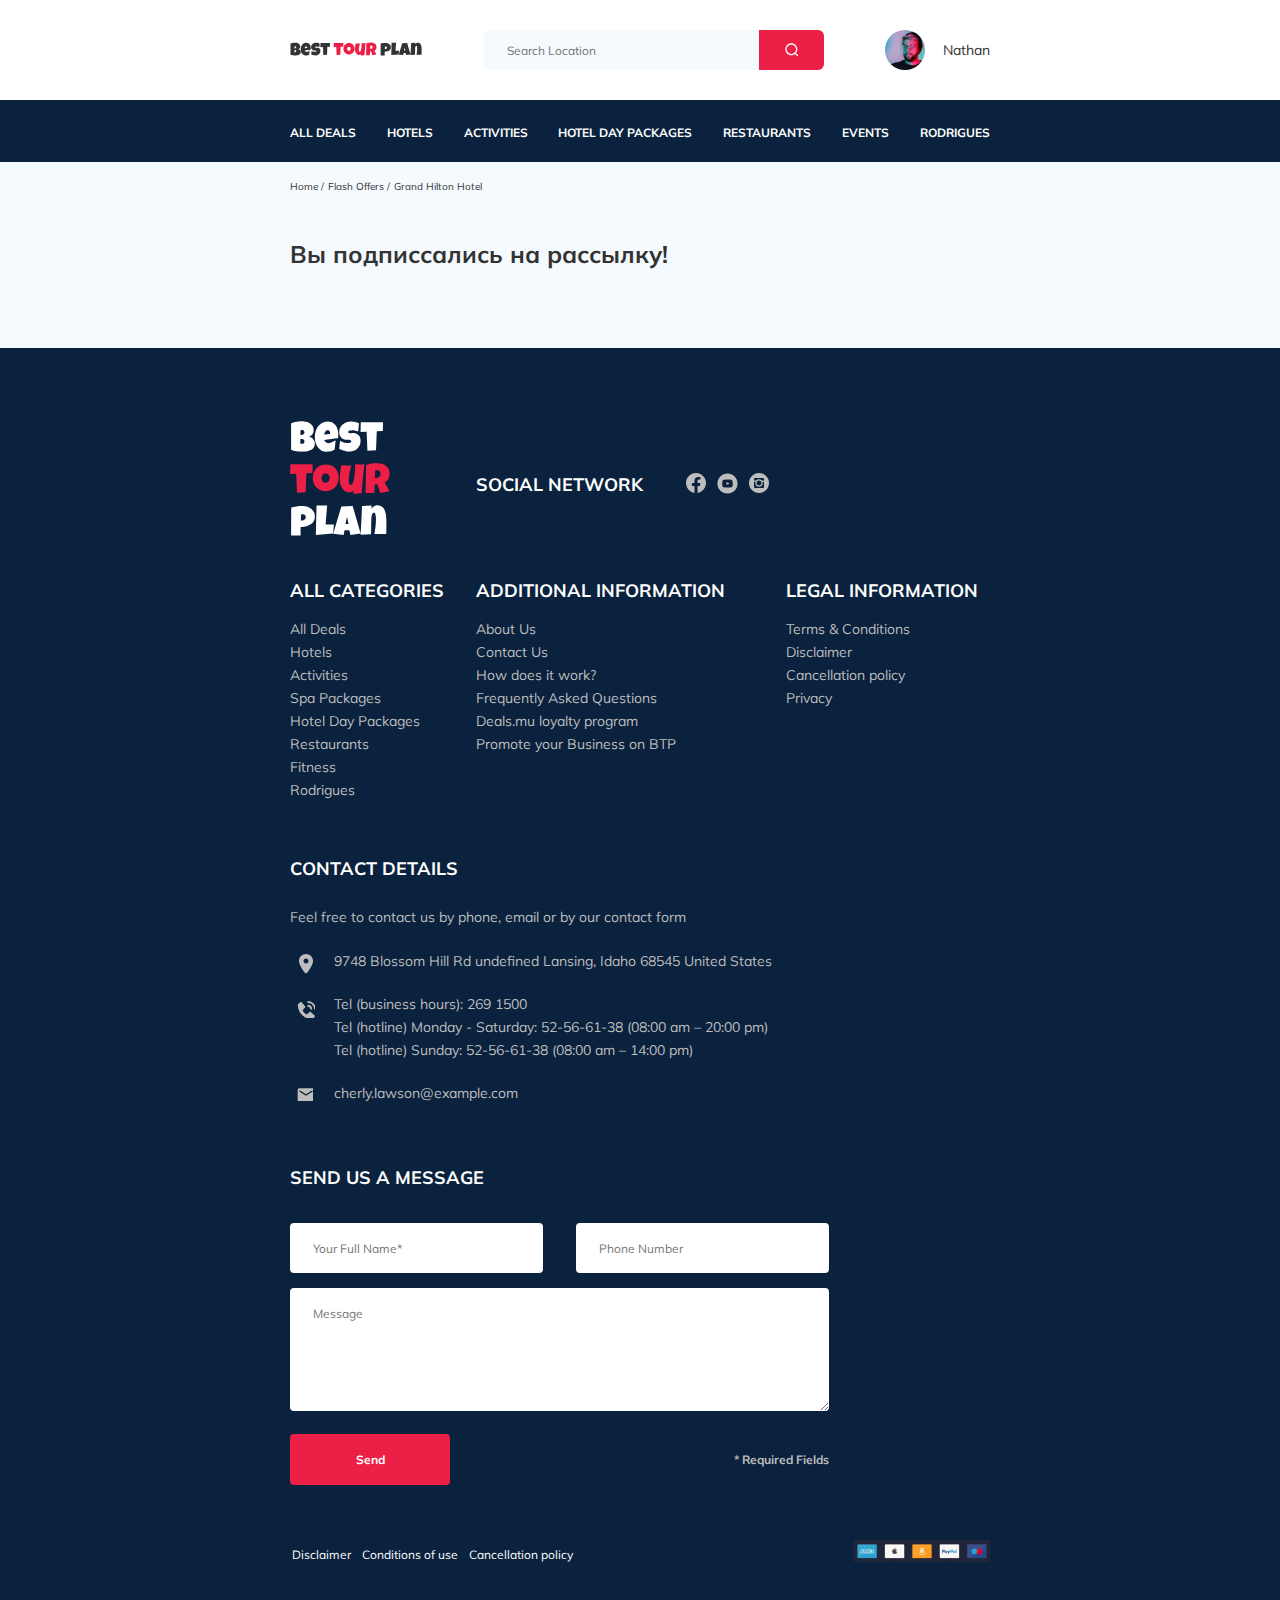
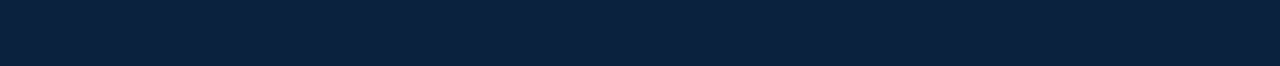
==== subscribe.html @ ae0e3a5f "create: send.php" ====
<!DOCTYPE html>
<html lang="en">
<head>
  <meta charset="UTF-8">
  <meta http-equiv="X-UA-Compatible" content="IE=edge">
  <meta name="viewport" content="width=device-width, initial-scale=1.0">
  <title>Best Tour Plan - Hotel Booking</title>
  <link rel="preconnect" href="https://fonts.googleapis.com">
  <link rel="preconnect" href="https://fonts.gstatic.com" crossorigin>
  <link href="https://fonts.googleapis.com/css2?family=Mulish:wght@300;400;600;700&family=Nunito:wght@400;600;800&display=swap" rel="stylesheet">
  <link rel="stylesheet" href="css/swiper-bundle.min.css">
  <link rel="stylesheet" href="css/style.css">
</head>
<body>
  <header class="navbar navbar--mobile_fixed">
    <div class="container">
      <div class="navbar-top">
        <a href="" class="logo">
          <img src="./img/horizontal-logo.svg" alt="logo:Best Tour Plan" class="logo__image">
        </a>
        <form action="#" class="search navbar__search navbar__search--mobile_hidden">
          <input type="text" placeholder="Search Location" class="search__input">
          <button class="search__button">
            <img src="./img/search.svg" alt="icon: search">
          </button>
        </form>
        <a class="user navbar__user navbar__user--mobile_hidden" href="#">
          <img src="./img/user-avatar.png" alt="avatar:Nathan" class="user__avatar">
          <div class="user__name">Nathan</div>
        </a>
        <!-- /.user -->
        <button class="menu-button navbar-top__menu-button">
          <span class="menu-button__line"></span>
          <span class="menu-button__line"></span>
          <span class="menu-button__line"></span>
        </button>
      </div> 
    </div>
    <nav class="navbar-bottom">
      <div class="container">
        <ul class="navbar-menu">
          <li class="navbar-menu__item navbar-menu__item--mobile_visible">
            <a class="user navbar__user navbar__user--mobile_visible" href="#">
              <img src="./img/user-avatar.png" alt="avatar:Nathan" class="user__avatar">
              <div class="user__name user__name--light">Nathan</div>
            </a>
          </li>
          <li class="navbar-menu__item navbar-menu__item--mobile_visible">
            <form action="#" class="search navbar__search navbar__search--mobile_visible">
              <input type="text" placeholder="Search Location" class="search__input">
              <button class="search__button">
                <img src="./img/search.svg" alt="icon: search">
              </button>
            </form>
          </li>
          <li class="navbar-menu__item">
            <a href="#" class="navbar-menu__link">All Deals</a>
          </li>
          <li class="navbar-menu__item">
            <a href="#" class="navbar-menu__link">Hotels</a>
          </li>
          <li class="navbar-menu__item">
            <a href="#" class="navbar-menu__link">Activities</a>
          </li>
          <li class="navbar-menu__item">
            <a href="#" class="navbar-menu__link">Hotel Day Packages</a>
          </li>
          <li class="navbar-menu__item">
            <a href="#" class="navbar-menu__link">Restaurants</a>
          </li>
          <li class="navbar-menu__item">
            <a href="#" class="navbar-menu__link">Events</a></li>
          <li class="navbar-menu__item">
            <a href="#" class="navbar-menu__link">Rodrigues</a></li>
        </ul>
      </div>
    </nav>
  </header>
  <!-- header -->
  
  
  <nav class="breadcrumb">
    <div class="container">
      <ul class="breadcrumb-list">
        <li class="breadcrumb-list__item">
          <a href="#" class="breadcrumb-list__link">Home</a>  
        </li>
        <li class="breadcrumb-list__item">
          <a href="#" class="breadcrumb-list__link">Flash Offers</a>  
        </li>
        <li class="breadcrumb-list__item">
          Grand Hilton Hotel
        </li>
      </ul>
    </div>
  </nav>
  <!-- /.breadcrumd -->
  <section class="hotel">
    <div class="container">
      <div class="hotel-info">
        <div class="hotel-info__text">
          <div class="hotel-wrapper">
            <h1 class="hotel-name hotel-info__name">Вы подписсались на рассылку!</h1>
          </div>
        </div>
        <!-- /.hotel-info__text -->
      </div>
      <!-- /.hotel-info -->
    </div>
    <!-- /.container -->
  </section>
  <!-- /.hotel -->

  <footer class="footer">
    <div class="container">
      <div class="footer-wrapper">
        <img src="img/vartical-logo.svg" alt="logo:vartical-logo" class="logo footer__logo">
        <div class="footer__list footer__categories">
          <h3 class="footer__title footer__title--mt-17">ALL CATEGORIES</h3>
          <ul class="footer__ul">
            <li class="footer__item"><a href="#" class="footer__link">All Deals</a></li>
            <li class="footer__item"><a href="#" class="footer__link">Hotels</a></li>
            <li class="footer__item"><a href="#" class="footer__link">Activities</a></li>
            <li class="footer__item"><a href="#" class="footer__link">Spa Packages</a></li>
            <li class="footer__item"><a href="#" class="footer__link">Hotel Day Packages</a></li>
            <li class="footer__item"><a href="#" class="footer__link">Restaurants</a></li>
            <li class="footer__item"><a href="#" class="footer__link">Fitness</a></li>
            <li class="footer__item"><a href="#" class="footer__link">Rodrigues</a></li>
          </ul>
        </div>
        <!-- footer__list" footer__categiries -->
        <div class="footer__list footer__additional" >
          <h3 class="footer__title footer__title--mt-17">ADDITIONAL INFORMATION</h3>
          <ul class="footer__ul">
            <li class="footer__item"><a href="#" class="footer__link">About Us</a></li>
            <li class="footer__item"><a href="#" class="footer__link">Contact Us</a></li>
            <li class="footer__item"><a href="#" class="footer__link">How does it work?
            </a></li>
            <li class="footer__item"><a href="#" class="footer__link">Frequently Asked Questions</a></li>
            <li class="footer__item"><a href="#" class="footer__link">Deals.mu loyalty program</a></li>
            <li class="footer__item"><a href="#" class="footer__link">Promote your Business on BTP</a></li>
          </ul>
        </div>
        <!-- footer__list footer__additional -->
        <div class="footer__social-network">
          <h3 class="footer__title">Social Network</h3>
          <div class="footer__social-links">
            <a href="https://www.facebook.com" target="_blank"   class="footer__link"><img src="img/fb.svg" alt="icon: fb" ></a>
            <a href="https://www.youtube.com"  target="_blank"  class="footer__link"><img src="img/yt.svg" alt="icon: yt" ></a>
            <a href="https://www.instagram.com" target="_blank"   class="footer__link"><img src="img/inst.svg" alt="icon: ins"></a>
          </div>
        </div>
        <!-- /.footer__social-network -->
        <div class="footer__list footer__legal">
          <h3 class="footer__title footer__title--mt-17">LEGAL INFORMATION</h3>
          <ul class="footer__ul">
            <li class="footer__item"><a href="#" class="footer__link">Terms & Conditions</a></li>
            <li class="footer__item"><a href="#" class="footer__link">Disclaimer</a></li>
            <li class="footer__item"><a href="#" class="footer__link">Cancellation policy</a></li>
            <li class="footer__item"><a href="#" class="footer__link">Privacy</a></li>

          </ul>
        </div>
        <!-- footer__list footer__legal -->
        <div class="footer__contact-details">
          <h3 class="footer__title footer__title--mt-10">Contact Details</h3>
          <p class="footer__text">Feel free to contact us by phone,<wbr> email or by our contact form</p>
          <ul class="footer__ul">
            <li class="footer__item footer__item--mb-2">
              <span class="footer__adress">9748 Blossom Hill Rd undefined Lansing,<wbr> Idaho 68545 United States</span>
            </li>
            <li class="footer__item footer__item--mb-2">
              <div class="footer__tel">
                <a class="footer__link" href="tel:+2691500">Tel (business hours): 269&nbsp;1500</a> 
                <a class="footer__link" href="tel:+52566138">Tel (hotline) Monday - Saturday: 52&#8209;56&#8209;61&#8209;38 (08:00 am – 20:00 pm)</a> 
                <a class="footer__link" href="tel:+52566138">Tel (hotline) Sunday: 52&#8209;56&#8209;61&#8209;38 (08:00 am – 14:00 pm)</a>
              </div>
            </li>
            <li class="footer__item  footer__item--mb-2">
              <a class="footer__email footer__link" target="_blank"  href="email:cherly.lawson@example.com">cherly.lawson@example.com</a>
            </li>
          </ul>
        </div>
        <!-- /.footer__contact-details -->
        <div class="footer__contacts-form">
          <h3 class="footer__title footer__title--mt-5 footer__title--mb-34">Send us a message
          </h3>
          <form action="send.php" method="POST" class="footer__form">
            <input name="name" type="text" class="input footer__input" placeholder="Your Full Name*">
            <input name="phone" type="text" class="input footer__input" placeholder="Phone Number">
            <textarea  name="message" class="footer__message" cols="30" rows="3" placeholder="Message"></textarea>
            <button class="button footer__button" type="submit">Send</button>
            <span class="footer__info">* Required Fields</span>
          </form>
        </div>
        <!-- footer__contacts-form -->
        <div class="bottom footer__bottom">
            <div class="bottom__text">
              <a href="#" class="bottom__link">Disclaimer</a>
              <a href="#" class="bottom__link">Conditions of use</a>
              <a href="#" class="bottom__link">Cancellation policy</a>
            </div>
            <div class="image bottom__image">
              <a href="#" class="image__link">
                <img src="img/pay.png" alt="image: pay">
              </a>
            </div>
        </div>
      </div>
    </div>
  </footer>
  <script src="https://api-maps.yandex.ru/2.1/?apikey=0d5ad99c-bf51-4c45-8792-02134e490382&lang=ru_RU">
  </script>
  <script src="https://ajax.googleapis.com/ajax/libs/jquery/1.11.0/jquery.min.js"></script>
  <script src="js/parallax.js"></script>
  <script src="js/swiper-bundle.js"></script>
  <script src="js/main.js"></script>
</body>
</html>
---- css/style.css ----
/*! normalize.css v8.0.1 | MIT License | github.com/necolas/normalize.css */
/* Document
   ========================================================================== */
/**
 * 1. Correct the line height in all browsers.
 * 2. Prevent adjustments of font size after orientation changes in iOS.
 */
html {
  line-height: 1.15;
  /* 1 */
  -webkit-text-size-adjust: 100%;
  /* 2 */
}

/* Sections
   ========================================================================== */
/**
 * Remove the margin in all browsers.
 */
body {
  margin: 0;
}

/**
 * Render the `main` element consistently in IE.
 */
main {
  display: block;
}

/**
 * Correct the font size and margin on `h1` elements within `section` and
 * `article` contexts in Chrome, Firefox, and Safari.
 */
h1 {
  font-size: 2em;
  margin: 0.67em 0;
}

/* Grouping content
   ========================================================================== */
/**
 * 1. Add the correct box sizing in Firefox.
 * 2. Show the overflow in Edge and IE.
 */
hr {
  box-sizing: content-box;
  /* 1 */
  height: 0;
  /* 1 */
  overflow: visible;
  /* 2 */
}

/**
 * 1. Correct the inheritance and scaling of font size in all browsers.
 * 2. Correct the odd `em` font sizing in all browsers.
 */
pre {
  font-family: monospace, monospace;
  /* 1 */
  font-size: 1em;
  /* 2 */
}

/* Text-level semantics
   ========================================================================== */
/**
 * Remove the gray background on active links in IE 10.
 */
a {
  background-color: transparent;
}

/**
 * 1. Remove the bottom border in Chrome 57-
 * 2. Add the correct text decoration in Chrome, Edge, IE, Opera, and Safari.
 */
abbr[title] {
  border-bottom: none;
  /* 1 */
  text-decoration: underline;
  /* 2 */
  text-decoration: underline dotted;
  /* 2 */
}

/**
 * Add the correct font weight in Chrome, Edge, and Safari.
 */
b,
strong {
  font-weight: bolder;
}

/**
 * 1. Correct the inheritance and scaling of font size in all browsers.
 * 2. Correct the odd `em` font sizing in all browsers.
 */
code,
kbd,
samp {
  font-family: monospace, monospace;
  /* 1 */
  font-size: 1em;
  /* 2 */
}

/**
 * Add the correct font size in all browsers.
 */
small {
  font-size: 80%;
}

/**
 * Prevent `sub` and `sup` elements from affecting the line height in
 * all browsers.
 */
sub,
sup {
  font-size: 75%;
  line-height: 0;
  position: relative;
  vertical-align: baseline;
}

sub {
  bottom: -0.25em;
}

sup {
  top: -0.5em;
}

/* Embedded content
   ========================================================================== */
/**
 * Remove the border on images inside links in IE 10.
 */
img {
  border-style: none;
}

/* Forms
   ========================================================================== */
/**
 * 1. Change the font styles in all browsers.
 * 2. Remove the margin in Firefox and Safari.
 */
button,
input,
optgroup,
select,
textarea {
  font-family: inherit;
  /* 1 */
  font-size: 100%;
  /* 1 */
  line-height: 1.15;
  /* 1 */
  margin: 0;
  /* 2 */
}

/**
 * Show the overflow in IE.
 * 1. Show the overflow in Edge.
 */
button,
input {
  /* 1 */
  overflow: visible;
}

/**
 * Remove the inheritance of text transform in Edge, Firefox, and IE.
 * 1. Remove the inheritance of text transform in Firefox.
 */
button,
select {
  /* 1 */
  text-transform: none;
}

/**
 * Correct the inability to style clickable types in iOS and Safari.
 */
button,
[type="button"],
[type="reset"],
[type="submit"] {
  -webkit-appearance: button;
}

/**
 * Remove the inner border and padding in Firefox.
 */
button::-moz-focus-inner,
[type="button"]::-moz-focus-inner,
[type="reset"]::-moz-focus-inner,
[type="submit"]::-moz-focus-inner {
  border-style: none;
  padding: 0;
}

/**
 * Restore the focus styles unset by the previous rule.
 */
button:-moz-focusring,
[type="button"]:-moz-focusring,
[type="reset"]:-moz-focusring,
[type="submit"]:-moz-focusring {
  outline: 1px dotted ButtonText;
}

/**
 * Correct the padding in Firefox.
 */
fieldset {
  padding: 0.35em 0.75em 0.625em;
}

/**
 * 1. Correct the text wrapping in Edge and IE.
 * 2. Correct the color inheritance from `fieldset` elements in IE.
 * 3. Remove the padding so developers are not caught out when they zero out
 *    `fieldset` elements in all browsers.
 */
legend {
  box-sizing: border-box;
  /* 1 */
  color: inherit;
  /* 2 */
  display: table;
  /* 1 */
  max-width: 100%;
  /* 1 */
  padding: 0;
  /* 3 */
  white-space: normal;
  /* 1 */
}

/**
 * Add the correct vertical alignment in Chrome, Firefox, and Opera.
 */
progress {
  vertical-align: baseline;
}

/**
 * Remove the default vertical scrollbar in IE 10+.
 */
textarea {
  overflow: auto;
}

/**
 * 1. Add the correct box sizing in IE 10.
 * 2. Remove the padding in IE 10.
 */
[type="checkbox"],
[type="radio"] {
  box-sizing: border-box;
  /* 1 */
  padding: 0;
  /* 2 */
}

/**
 * Correct the cursor style of increment and decrement buttons in Chrome.
 */
[type="number"]::-webkit-inner-spin-button,
[type="number"]::-webkit-outer-spin-button {
  height: auto;
}

/**
 * 1. Correct the odd appearance in Chrome and Safari.
 * 2. Correct the outline style in Safari.
 */
[type="search"] {
  -webkit-appearance: textfield;
  /* 1 */
  outline-offset: -2px;
  /* 2 */
}

/**
 * Remove the inner padding in Chrome and Safari on macOS.
 */
[type="search"]::-webkit-search-decoration {
  -webkit-appearance: none;
}

/**
 * 1. Correct the inability to style clickable types in iOS and Safari.
 * 2. Change font properties to `inherit` in Safari.
 */
::-webkit-file-upload-button {
  -webkit-appearance: button;
  /* 1 */
  font: inherit;
  /* 2 */
}

/* Interactive
   ========================================================================== */
/*
 * Add the correct display in Edge, IE 10+, and Firefox.
 */
details {
  display: block;
}

/*
 * Add the correct display in all browsers.
 */
summary {
  display: list-item;
}

/* Misc
   ========================================================================== */
/**
 * Add the correct display in IE 10+.
 */
template {
  display: none;
}

/**
 * Add the correct display in IE 10.
 */
[hidden] {
  display: none;
}

* {
  box-sizing: border-box;
}

body {
  background-color: #F5FAFE;
  font-family: "Mulish",sans-serif;
  color: #333333;
}

.container {
  max-width: 1110px;
  margin: auto;
}

img {
  max-width: 100%;
  object-fit: cover;
}

.navbar {
  background-color: #ffffff;
}

.navbar-top {
  display: flex;
  align-items: center;
  justify-content: space-between;
  padding-top: 40px;
  padding-bottom: 40px;
}

.navbar-top__menu-button {
  display: none;
}

.navbar__search {
  margin-right: auto;
  margin-left: 108px;
}

.navbar-bottom {
  background-color: #0a223d;
}

.navbar-menu {
  list-style-type: none;
  padding: 31px 0;
  margin: 0;
  display: flex;
  align-items: center;
  justify-content: space-between;
  color: #ffffff;
}

.navbar-menu__item--mobile_visible {
  display: none;
}

.navbar-menu__link {
  color: inherit;
  text-decoration: none;
  text-transform: uppercase;
  font-size: 14px;
  line-height: 18px;
  font-weight: 700;
}

.logo {
  width: 177px;
}

.search {
  display: flex;
  position: relative;
  overflow: hidden;
  border-radius: 6px;
  height: 40px;
}

.search__input {
  width: 350px;
  height: 100%;
  padding-left: 23px;
  padding-right: 75px;
  background-color: #F5FAFE;
  border: none;
  font-size: 12px;
  line-height: 15px;
  color: #333333;
}

.search__button {
  position: absolute;
  top: 0;
  right: 0;
  height: 100%;
  width: 65px;
  border: none;
  background-color: #EC1F46;
}

.user {
  display: flex;
  align-items: center;
  text-decoration: none;
}

.user__avatar {
  width: 40px;
  height: 40px;
  border-radius: 50%;
  object-fit: cover;
}

.user__name {
  margin-left: 18px;
  font-size: 14px;
  line-height: 18px;
  color: #333333;
}

.breadcrumb-list {
  display: flex;
  align-items: center;
  padding: 18px 0;
  margin: 0;
  list-style: none;
}

.breadcrumb-list__item {
  font-size: 10px;
  line-height: 13px;
  font-weight: 400;
}

.breadcrumb-list__item:not(:last-child)::after {
  content: "/";
  margin-right: 4px;
}

.breadcrumb-list__link {
  color: inherit;
  text-decoration: none;
}

.hotel {
  padding-top: 23px;
  padding-bottom: 70px;
}

.hotel-slider {
  width: 728px;
  height: 450px;
}

.hotel-slider__item {
  width: 100%;
  height: 100%;
  position: relative;
  border-radius: 8px;
  overflow: hidden;
}

.hotel-slider__item::after {
  content: "";
  position: absolute;
  width: 100%;
  height: 100%;
  top: 0;
  bottom: 0;
  left: 0;
  right: 0;
  background: linear-gradient(180deg, rgba(0, 122, 223, 0.48) 0%, rgba(255, 255, 255, 0.128) 100%);
  z-index: 40;
}

.hotel-slider__button {
  position: absolute;
  top: 50%;
  transform: translateY(-50%);
  width: 30px;
  height: 30px;
  border: none;
  background-color: transparent;
  z-index: 99;
  cursor: pointer;
  background-repeat: no-repeat;
  background-position: center;
  background-size: 10px;
}

.hotel-slider__button--next {
  right: 18px;
  background-image: url("../img/slider/arrow-right.svg");
}

.hotel-slider__button--prev {
  left: 18px;
  background-image: url("../img/slider/arrow-left.svg");
}

.hotel-info {
  display: flex;
  align-items: center;
  justify-content: space-between;
  padding-bottom: 20px;
}

.hotel-info__star {
  margin-right: 3px;
  object-fit: cover;
}

.hotel-info__offer {
  margin-left: 14px;
  margin-top: 4px;
}

.hotel-info__name {
  margin-top: 5px;
  margin-bottom: 0;
}

.hotel-info__description {
  margin: 0;
  font-weight: 400;
  font-size: 12px;
  line-height: 15px;
}

.hotel-name {
  font-weight: 700;
  font-size: 24px;
  line-height: 30px;
}

.hotel-wrapper {
  display: flex;
  flex-wrap: wrap;
  align-items: center;
}

.hotel-grid {
  width: 100%;
  display: flex;
}

.hotel-right {
  display: flex;
  margin-left: 30px;
  flex-direction: column;
  justify-content: space-between;
}

.stars {
  display: flex;
  height: 8px;
  flex-basis: 100%;
  gap: 2px;
}

.offer {
  font-weight: 600;
  font-size: 10px;
  line-height: 13px;
  padding: 4px 9px;
  background-color: #EC1F46;
  border-radius: 3px;
  color: #ffffff;
}

.rating {
  max-width: 65px;
  min-height: 45px;
  text-align: center;
  color: #ffffff;
  background-color: #EC1F46;
  border-radius: 4px;
}

.rating__text {
  font-weight: 600;
  font-size: 8px;
  line-height: 10px;
}

.rating__couter {
  font-weight: 700;
  font-size: 14px;
  line-height: 18px;
}

.rating__couter-min {
  font-size: 10px;
  line-height: 12px;
}

.swiper-slide__image {
  object-fit: cover;
  width: 100%;
  height: 100%;
}

.booking {
  width: 350px;
  height: 210px;
  background: #0a223d;
  border-radius: 8px;
  padding-top: 29px;
  padding-left: 26px;
  padding-right: 29px;
  padding-bottom: 26px;
}

.booking__button {
  text-align: center;
  width: 295px;
  height: 45px;
  background-color: #EC1F46;
  color: #ffffff;
  font-family: "Nunito";
  font-weight: 600;
  font-size: 14px;
  line-height: 19px;
  border: none;
  border-radius: 4px;
  cursor: pointer;
}

.booking__info {
  display: flex;
  justify-content: space-between;
  margin-bottom: 9px;
}

.price {
  display: flex;
  flex-direction: column;
}

.price__start {
  font-family: "Nunito";
  font-weight: 400;
  font-size: 10px;
  line-height: 14px;
  color: #ffffff;
}

.price__pricetag {
  font-family: "Nunito";
  font-weight: 800;
  font-size: 24px;
  line-height: 32px;
  color: #ffffff;
}

.price__per-room {
  font-family: "Nunito";
  font-weight: 400;
  font-size: 12px;
  line-height: 16px;
  color: #ffffff;
}

.person-room {
  margin-top: 4px;
  width: 80px;
  height: 40px;
}

.person-room__text {
  display: flex;
  justify-content: space-between;
  align-items: center;
}

.person-room__text + .person-room__text {
  margin-top: 8px;
}

.person-room__icon {
  width: 14px;
  height: 14px;
}

.person-room__description {
  font-family: "Nunito";
  font-weight: 400;
  font-size: 12px;
  line-height: 16px;
  color: #ffffff;
}

.call-center {
  display: flex;
  justify-content: space-between;
  margin-bottom: 17px;
}

.call-center__text {
  font-family: "Nunito";
  font-weight: 600;
  font-size: 18px;
  line-height: 26px;
  color: #ffffff;
}

.call-center__number {
  text-decoration: none;
  cursor: pointer;
}

.call-center__num {
  margin-left: 8px;
  font-family: "Nunito";
  font-weight: 600;
  font-size: 18px;
  line-height: 26px;
  color: #ffffff;
}

.map {
  border-radius: 10px;
  width: 347px;
  height: 213px;
  background-color: #000;
  border-radius: 10px;
}

#map > ymaps {
  border-radius: 5px;
  overflow: hidden;
}

.packages {
  padding-top: 40px;
  padding-bottom: 70px;
}

.packages-wrapper {
  display: grid;
  grid-template: 1fr 1fr/1fr 1fr 1fr;
  gap: 30px 30px;
}

.packages-title {
  font-family: "Mulish";
  font-weight: bold;
  font-size: 36px;
  line-height: 45px;
  text-align: center;
  text-transform: uppercase;
  color: #333333;
  margin: 0;
  margin-bottom: 65px;
}

.package {
  position: relative;
  display: flex;
  flex-direction: column;
  max-width: 350px;
  height: 500px;
}

.package--big {
  grid-column: 1/3;
  flex-direction: row;
  max-width: 730px;
}

.package__offer {
  position: absolute;
  left: 0;
  top: 26px;
  padding: 4px 9px;
  background: #EC1F46;
  border-radius: 0px 4px 4px 0px;
  font-family: "Mulish";
  font-weight: 600;
  font-size: 8px;
  line-height: 10px;
  color: #FFFFFF;
}

.package__offer--big {
  font-size: 12px;
  line-height: 15px;
  padding: 8px 12px 7px 11px;
}

.package__title {
  font-family: "Mulish";
  font-weight: bold;
  font-size: 18px;
  line-height: 23px;
  color: #FFFFFF;
  margin: 0;
  margin-bottom: 23px;
}

.package__title--big {
  margin-top: 6px;
  margin-bottom: 27px;
}

.package__description {
  display: none;
}

.package__description--big {
  display: block;
  font-family: "Mulish";
  font-weight: normal;
  font-size: 14px;
  line-height: 160.6%;
  color: #FFFFFF;
  margin-bottom: 34px;
  height: 165px;
}

.package__wrapper {
  padding: 30px 21px 25px 32px;
  border-radius: 0px 0px 8px 8px;
  background-color: #0a223d;
  width: 100%;
  height: 250px;
}

.package__wrapper--big {
  padding: 47px 21px 30px 44px;
  border-radius: 0px 8px 8px 0px;
  height: 500px;
  width: 364px;
}

.package__image {
  position: relative;
  width: 100%;
  height: 250px;
  background-color: #007ADF;
  border-radius: 8px 8px 0px 0px;
  object-fit: cover;
}

.package__image--big {
  border-radius: 8px 0px 0px 8px;
  width: 366px;
  height: 500px;
}

.package__price-old {
  font-family: "Mulish";
  font-weight: 400;
  font-size: 14px;
  line-height: 18px;
  text-decoration-line: line-through;
  color: #FFFFFF;
}

.package__price {
  display: block;
  font-family: "Mulish";
  font-weight: 700;
  font-size: 24px;
  line-height: 30px;
  color: #FFFFFF;
  margin-top: 5px;
}

.package__button {
  position: absolute;
  right: 21px;
  bottom: 25px;
  background: #EC1F46;
  border-radius: 4px;
  border: none;
  padding: 11px 27px 10px 26px;
  font-family: "Nunito";
  font-weight: 600;
  font-size: 14px;
  line-height: 19px;
  color: #FFFFFF;
  cursor: pointer;
}

.package__button--big {
  bottom: 30px;
}

.information {
  display: flex;
  flex-direction: column;
  margin-bottom: 24px;
}

.information--big {
  margin-bottom: 37px;
}

.information__quest {
  position: relative;
  font-family: "Mulish";
  font-weight: 400;
  font-size: 12px;
  line-height: 15px;
  color: #FFFFFF;
  padding-left: 28px;
  margin-bottom: 11px;
}

.information__quest::before {
  content: "";
  position: absolute;
  top: 0;
  left: 0;
  width: 14px;
  height: 14px;
  background-image: url("../img/user.svg");
  background-repeat: no-repeat;
}

.information__location {
  position: relative;
  font-family: "Mulish";
  font-weight: 400;
  font-size: 12px;
  line-height: 15px;
  color: #FFFFFF;
  padding-left: 28px;
  margin-bottom: 11px;
}

.information__location::before {
  content: "";
  position: absolute;
  top: 0;
  left: 0;
  width: 14px;
  height: 14px;
  background-image: url("../img/packages/map-pin.svg");
  background-repeat: no-repeat;
}

.information__room {
  position: relative;
  font-family: "Mulish";
  font-weight: 400;
  font-size: 12px;
  line-height: 15px;
  color: #FFFFFF;
  padding-left: 28px;
}

.information__room::before {
  content: "";
  position: absolute;
  top: 0;
  left: 0;
  width: 14px;
  height: 14px;
  background-repeat: no-repeat;
  background-image: url("../img/home.svg");
}

.newsletter {
  background: transparen;
  height: 260px;
  position: relative;
  padding: 98px 0 87px 0;
}

.newsletter:before {
  position: absolute;
  content: "";
  top: 0;
  right: 0;
  left: 0;
  bottom: 0;
  width: 100%;
  height: 100%;
  background-color: rgba(10, 34, 61, 0.8);
}

.newsletter-wrapper {
  position: relative;
  display: flex;
  align-items: center;
  justify-content: space-between;
  width: 731px;
  margin: auto;
}

.newsletter-title {
  display: flex;
  margin: 0;
  flex-direction: column;
  color: #ffffff;
  font-family: "Mulish";
  font-size: 24px;
  line-height: 30px;
  font-weight: 300;
}

.newsletter-title__strong {
  color: #ffffff;
  font-family: "Mulish";
  font-size: 36px;
  line-height: 45px;
  font-weight: 600;
  text-transform: uppercase;
}

.subscribe {
  position: relative;
  width: 350px;
  height: 55px;
  border-radius: 4px;
  overflow: hidden;
}

.subscribe__input {
  position: absolute;
  width: 100%;
  height: 55px;
  border: none;
  padding-left: 33px;
  padding-right: 75px;
  font-family: "Mulish";
  font-weight: 300;
  font-size: 14px;
  line-height: 18px;
}

.subscribe__button {
  position: absolute;
  right: 0;
  top: 0;
  height: 100%;
  border: none;
  margin: 0;
  padding: 0;
  padding-left: 18px;
  padding-right: 18px;
  background-color: #EC1F46;
  color: #ffffff;
  min-width: 65px;
  font-family: "Mulish";
  font-weight: 700;
  font-size: 12px;
  line-height: 15px;
}

.reviews {
  padding: 40px 0 70px 0;
}

.reviews__rating {
  height: 8px;
}

.reviews__title {
  font-family: "Mulish";
  font-weight: 700;
  font-size: 36px;
  line-height: 45px;
  text-align: center;
  text-transform: uppercase;
  margin-top: 0;
  margin-bottom: 70px;
}

.reviews-slider__item {
  position: relative;
  display: flex;
  flex-direction: column;
  align-items: center;
  background-color: #fff;
  border-radius: 8px;
  padding: 0 95px 30px 99px;
  width: 731px;
  margin: 45px auto 0;
}

.reviews-slider__item::before {
  position: absolute;
  top: 13px;
  left: 62px;
  content: "";
  background-image: url(../img/quote-left.svg);
  background-repeat: no-repeat;
  width: 70px;
  height: 47px;
}

.reviews-slider__item::after {
  position: absolute;
  top: 118px;
  right: 62px;
  content: "";
  background-image: url(../img/quote-right.svg);
  background-repeat: no-repeat;
  width: 70px;
  height: 47px;
}

.reviews-slider__button {
  position: absolute;
  top: 135px;
  width: 30px;
  height: 30px;
  background-repeat: no-repeat;
  background-size: 10px;
  background-position: center;
  border: none;
  background-color: transparent;
  cursor: pointer;
  z-index: 100;
}

.reviews-slider__button--prev {
  background-image: url(../img/arrow-prev-secondary.svg);
  left: 17px;
}

.reviews-slider__button--next {
  background-image: url(../img/arrow-next-secondary.svg);
  right: 17px;
}

.reviews-slider__profile {
  display: flex;
  flex-direction: column;
  align-items: center;
  margin-top: -45px;
  margin-bottom: 30px;
}

.reviews-slider__avatar {
  width: 90px;
  height: 90px;
  border-radius: 50%;
  object-fit: cover;
  margin-bottom: 9px;
}

.reviews-slider__username {
  margin-top: 0;
  font-family: "Mulish";
  font-weight: 700;
  font-size: 12px;
  line-height: 15px;
  color: #EC1F46;
  margin-bottom: 10px;
}

.reviews-slider__date {
  margin-bottom: 4px;
  font-family: "Mulish";
  font-weight: 400;
  font-size: 10px;
  line-height: 13px;
  color: #000000;
}

.reviews-slider__rating {
  display: flex;
  align-items: center;
}

.reviews__text {
  width: 537px;
  margin: auto;
  font-family: "Mulish";
  font-weight: 400;
  font-size: 12px;
  line-height: 160%;
  text-align: justify;
  color: #333333;
}

.activities {
  padding: 59px 0 98px 0;
}

.activities__title {
  font-family: "Mulish";
  font-weight: bold;
  font-size: 24px;
  line-height: 30px;
  text-transform: uppercase;
  margin-top: 0;
  margin-bottom: 57px;
}

.activities-wrapper {
  display: flex;
  justify-content: space-between;
}

.card {
  display: flex;
  position: relative;
  flex-direction: column;
  align-items: flex-start;
  padding: 24px 26px;
  width: 255px;
  height: 255px;
  border-radius: 6px;
  overflow: hidden;
}

.card::before {
  content: "";
  position: absolute;
  top: 0;
  bottom: 0;
  left: 0;
  right: 0;
  background: linear-gradient(179.83deg, rgba(196, 196, 196, 0) 35.34%, #0A223D 99.85%);
  z-index: -1;
}

.card__image {
  width: 100%;
  position: absolute;
  left: 0;
  right: 0;
  bottom: 0;
  top: 0;
  object-fit: cover;
  z-index: -2;
}

.card__title {
  margin-top: auto;
  color: #ffffff;
  margin-bottom: 18px;
  font-family: "Mulish";
  font-weight: bold;
  font-size: 16px;
  line-height: 20px;
}

.card__button {
  color: #ffffff;
  font-family: "Nunito";
  font-weight: 600;
  font-size: 12px;
  line-height: 16px;
  padding: 7px 22px;
  border: none;
  background-color: #EC1F46;
  border-radius: 4px;
  cursor: pointer;
}

.footer {
  background-color: #0a223d;
  color: #ffffff;
  padding-top: 108px;
  padding-bottom: 46px;
}

.footer-wrapper {
  display: grid;
  grid-template-columns: 289px 286px 345px 1fr;
  grid-template-rows: 195px 23px 88px 1fr 95px 22px;
  grid-template-areas: "logo cat addi leg" "logo cat netw netw" ". . . ."  "cont cont form form" ". . . ." "bot bot bot bot";
}

.footer__logo {
  position: relative;
  top: 8px;
  left: 3px;
  height: 179px;
  width: 156px;
  grid-area: logo;
  align-self: center;
}

.footer__additional {
  align-self: start;
  grid-area: addi;
}

.footer__categories {
  grid-area: cat;
}

.footer__social-network {
  grid-area: netw;
  display: flex;
}

.footer__social-links {
  display: flex;
  justify-content: space-between;
  width: 83px;
  margin-left: 43px;
}

.footer__legal {
  grid-area: leg;
}

.footer__contacts-form {
  grid-area: form;
}

.footer__contact-details {
  grid-area: cont;
}

.footer__form {
  display: flex;
  align-items: center;
  justify-content: space-between;
  flex-wrap: wrap;
}

.footer__bottom {
  grid-area: bot;
  display: flex;
  justify-content: flex-end;
  align-items: center;
}

.footer__ul {
  margin: 0;
  padding: 0;
  list-style: none;
}

.footer__title {
  font-family: "Mulish";
  font-style: normal;
  font-weight: bold;
  font-size: 18px;
  line-height: 23px;
  margin-top: 0;
  margin-bottom: 16px;
  text-transform: uppercase;
}

.footer__title--mt-10 {
  margin-top: 16px;
}

.footer__title--mt-5 {
  margin-top: 5px;
}

.footer__title--mb-34 {
  margin-bottom: 34px;
}

.footer__item {
  word-wrap: break-word;
  font-style: normal;
  font-weight: normal;
  font-size: 14px;
  line-height: 23px;
  color: #BDBDBD;
}

.footer__item--mb-2 {
  margin-bottom: 20px;
}

.footer__tel {
  position: relative;
  display: flex;
  flex-direction: column;
  padding-left: 44px;
}

.footer__tel::before {
  position: absolute;
  left: 7px;
  top: 7px;
  width: 18px;
  height: 18px;
  content: "";
  background-image: url(../img/contakt-phone-call.svg);
  background-repeat: no-repeat;
}

.footer__email {
  position: relative;
  padding-left: 44px;
}

.footer__email::before {
  position: absolute;
  left: 7px;
  top: 4px;
  width: 16px;
  height: 13px;
  content: "";
  background-image: url(../img/email.svg);
}

.footer__adress {
  position: relative;
  padding-left: 44px;
}

.footer__adress::before {
  position: absolute;
  left: 9px;
  top: 2px;
  width: 14px;
  height: 20px;
  content: "";
  background-image: url(../img/mapMarker.svg);
}

.footer__text {
  font-family: "Mulish";
  font-style: normal;
  font-weight: normal;
  font-size: 14px;
  line-height: 22px;
  color: #BDBDBD;
  margin-bottom: 22px;
  margin-top: 26px;
}

.footer__link {
  text-decoration: none;
  color: inherit;
}

.footer__icon {
  position: relative;
  top: 5px;
  left: 8px;
}

.footer__icon-wrapper {
  min-width: 45px;
}

.footer__input {
  background-color: #fff;
  border-radius: 4px;
  border: none;
  padding: 0 23px;
  height: 50px;
  margin-bottom: 15px;
  flex-basis: 47%;
  font-family: "Mulish";
  font-style: normal;
  font-weight: normal;
  font-size: 12px;
  line-height: 15px;
  color: #BDBDBD;
}

.footer__message {
  height: 123px;
  background-color: #fff;
  border-radius: 4px;
  padding: 18px 23px;
  border: none;
  flex-basis: 100%;
  margin-bottom: 23px;
  font-family: "Mulish";
  font-style: normal;
  font-weight: normal;
  font-size: 12px;
  line-height: 15px;
  color: #BDBDBD;
}

.footer__button {
  min-width: 160px;
  min-height: 50px;
  padding: 18px;
  font-style: normal;
  font-weight: bold;
  font-size: 12px;
  line-height: 15px;
  color: #ffffff;
  background-color: #EC1F46;
  border: none;
  border-radius: 4px;
  cursor: pointer;
}

.footer__info {
  font-style: normal;
  font-weight: bold;
  font-size: 12px;
  line-height: 15px;
  color: #BDBDBD;
}

.bottom__image {
  margin-left: 277px;
}

.bottom__link {
  text-decoration: none;
  font-family: Mulish;
  font-style: normal;
  font-weight: normal;
  font-size: 12px;
  line-height: 15px;
  color: #FFFFFF;
}

.bottom__link + .bottom__link {
  margin-left: 7px;
}

@media (max-width: 1439px) {
  .container {
    max-width: 700px;
  }
  .logo {
    width: 132px;
  }
  .navbar-top {
    padding-top: 30px;
    padding-bottom: 30px;
  }
  .navbar__search {
    margin-left: auto;
  }
  .navbar-menu {
    padding-top: 22px;
    padding-bottom: 22px;
  }
  .navbar-menu__link {
    font-size: 12px;
    line-height: 15px;
  }
  .search__input {
    width: 340px;
  }
  .booking {
    width: 340px;
  }
  .map {
    width: 340px;
  }
  .hotel {
    padding-bottom: 59px;
  }
  .hotel-slider {
    width: 100%;
  }
  .hotel-grid {
    flex-direction: column;
  }
  .hotel-right {
    flex-direction: row;
    margin: 0;
    margin-top: 30px;
    justify-content: space-between;
  }
  .booking {
    padding-left: 22px;
    padding-right: 23px;
  }
  .newsletter {
    padding-top: 92px;
    padding-bottom: 93px;
  }
  .newsletter-wrapper {
    width: 700px;
  }
  .reviews {
    padding-bottom: 60px;
  }
  .reviews__text {
    width: 455px;
  }
  .reviews-slider__button {
    top: 158px;
  }
  .reviews-slider__button--prev {
    left: 0;
  }
  .reviews-slider__button--next {
    right: 0%;
  }
  .reviews-slider__item {
    max-width: 580px;
    padding: 0 60px 30px 60px;
  }
  .reviews__title {
    margin-bottom: 50px;
    font-size: 30px;
    line-height: 38px;
  }
  .activities {
    padding-bottom: 69px;
  }
  .activities-wrapper {
    flex-wrap: wrap;
    gap: 20px 20px;
  }
  .card {
    width: 340px;
  }
  .packages {
    padding-top: 0;
  }
  .packages-title {
    font-size: 30px;
    line-height: 38px;
  }
  .packages-wrapper {
    grid-template: 1fr 1fr 1fr/1fr 1fr;
  }
  .footer {
    padding-top: 73px;
  }
  .footer-wrapper {
    grid-template-columns: 186px 310px 1fr;
    grid-template-rows: 142px 278px 1fr 1fr 135px;
    grid-template-areas: "logo netw netw" "cat addi leg" "cont cont cont" "form form form" "bot bot bot";
  }
  .footer__bottom {
    justify-content: space-between;
    align-items: center;
    height: 135px;
    margin-left: 2px;
  }
  .footer__logo {
    align-self: start;
    top: 0;
    left: 0;
    width: 100px;
    height: 115px;
  }
  .footer__social-network {
    align-self: center;
  }
  .footer__title--mt-17 {
    margin-top: 16px;
  }
  .footer__title--mt-5 {
    margin-top: 3px;
  }
  .footer__contacts-form {
    max-width: 539px;
  }
}

@media (max-width: 767px) {
  .container {
    max-width: 88%;
    height: 100%;
  }
  body {
    padding-top: 78px;
  }
  .search {
    margin-bottom: 10px;
  }
  .navbar__search--mobile_hidden, .navbar__user--mobile_hidden {
    display: none;
  }
  .navbar--mobile_fixed {
    z-index: 120;
    position: fixed;
    left: 0;
    top: 0;
    right: 0;
  }
  .navbar-top {
    height: 78px;
  }
  .navbar-bottom {
    display: none;
    position: fixed;
    left: 0;
    right: 0;
    bottom: 0;
    top: 78px;
  }
  .navbar-bottom--visible {
    display: block;
  }
  .navbar__user {
    flex-direction: column;
    justify-content: center;
  }
  .navbar-bottom {
    height: 100vh;
  }
  .navbar-menu {
    margin: 0;
    padding-top: 10%;
    padding-bottom: 50%;
    flex-direction: column;
    height: 100%;
  }
  .navbar-menu__item {
    max-width: 243px;
    margin: 0;
    padding: 0;
    margin-bottom: 2%;
  }
  .navbar-menu__item--mobile_visible {
    display: block;
  }
  .menu-button {
    width: 16px;
    height: 11px;
    padding: 0;
    border: none;
    display: flex;
    align-items: center;
    flex-direction: column;
    justify-content: space-between;
    background-color: #fff;
    cursor: pointer;
  }
  .menu-button__line {
    width: 16px;
    height: 1px;
    background-color: #333333;
  }
  .user__name--light {
    margin-top: 10px;
    margin-left: 0;
    margin-bottom: 7px;
    color: #ffffff;
  }
  .stars {
    flex-basis: auto;
  }
  .hotel {
    padding-top: 0;
  }
  .hotel-name {
    flex-basis: 100%;
  }
  .hotel-slider {
    height: 176px;
  }
  .hotel-wrapper {
    justify-content: space-between;
  }
  .hotel-wrapper__stars {
    margin-right: 15px;
  }
  .hotel-info__text {
    width: 100%;
  }
  .hotel-info__name {
    margin-top: 6px;
  }
  .hotel-info__rating {
    display: none;
  }
  .hotel-info__offer {
    order: -1;
    margin-left: 0;
  }
  .logo {
    width: 99px;
    height: 14px;
  }
  .booking {
    display: flex;
    flex-direction: column;
    align-items: center;
    width: 100%;
  }
  .booking__button {
    width: 235px;
  }
  .booking__info {
    width: 235px;
  }
  .call-center {
    width: 235px;
  }
  .map {
    height: 172px;
    margin-top: 20px;
    width: 100%;
  }
  .hotel {
    padding-bottom: 40px;
  }
  .hotel-right {
    align-items: center;
    flex-direction: column;
    margin: 0;
    margin-top: 20px;
    justify-content: space-between;
  }
  .newsletter {
    height: 319px;
    padding-bottom: 83px;
    padding-top: 76px;
  }
  .newsletter-wrapper {
    align-items: start;
    width: 88%;
    flex-direction: column;
  }
  .newsletter-title {
    margin-bottom: 37px;
    font-size: 20px;
    line-height: 25px;
  }
  .newsletter-title__strong {
    font-size: 30px;
    line-height: 38px;
  }
  .subscribe {
    max-width: 280px;
  }
  .subscribe__input {
    padding-left: 20px;
  }
  .reviews {
    padding-top: 40px;
    padding-bottom: 50px;
  }
  .reviews__title {
    width: 245px;
    font-size: 18px;
    line-height: 22px;
    margin-left: auto;
    margin-right: auto;
    margin-bottom: 42px;
  }
  .reviews__text {
    width: 98%;
    text-align: left;
  }
  .reviews-slider__item {
    width: 100%;
    padding: 0 30px 35px 30px;
  }
  .reviews-slider__button {
    top: 28px;
  }
  .reviews-slider__button--prev {
    left: 14%;
  }
  .reviews-slider__button--next {
    right: 14%;
  }
  .activities {
    padding: 40px 0 60px 0;
  }
  .activities__title {
    margin-bottom: 36px;
    font-size: 18px;
    line-height: 23px;
  }
  .activities-wrapper {
    justify-content: center;
    flex-basis: 100%;
    gap: 20px;
  }
  .card {
    width: 280px;
  }
  .card:nth-child(1) {
    order: 0;
  }
  .card:nth-child(2) {
    order: 2;
  }
  .card:nth-child(3) {
    order: 1;
  }
  .card:nth-child(4) {
    order: 3;
  }
  .packages {
    padding-top: 10px;
  }
  .packages-title {
    margin-bottom: 50px;
    font-size: 18px;
    line-height: 22px;
  }
  .packages-wrapper {
    grid-template: repeat(5, 1fr)/100%;
  }
  .package {
    margin: 0 auto;
  }
  .package--big {
    grid-column: 1/1;
    flex-direction: column;
    max-width: 350px;
    height: 500px;
  }
  .package__offer--big {
    padding: 4px 9px;
    border-radius: 0px 4px 4px 0px;
    font-size: 8px;
    line-height: 10px;
  }
  .package__title--big {
    margin-top: 0;
    margin-bottom: 23px;
  }
  .package__description--big {
    display: none;
  }
  .package__pating--big {
    display: none;
  }
  .package__wrapper--big {
    padding: 30px 21px 25px 32px;
    border-radius: 0px 0px 8px 8px;
    width: 100%;
    height: 250px;
  }
  .package__image--big {
    width: 100%;
    height: 250px;
    border-radius: 8px 8px 0px 0px;
  }
  .package__button--big {
    right: 21px;
    bottom: 25px;
  }
  .information--big {
    margin-bottom: 24px;
  }
  .footer {
    padding-top: 73px;
  }
  .footer__contacts-form {
    width: 100%;
  }
  .footer__adress, .footer__tel, .footer__email {
    padding-left: 30px;
  }
  .footer-wrapper {
    grid-template-columns: 1fr 1fr;
    grid-template-rows: 119px 90px 210px 228px auto 1fr 48px;
    grid-template-areas: "logo logo" "netw netw" "leg addi" "cat cat" "cont cont" " form form" "bot bot";
    grid-row-gap: 30px;
  }
  .footer__bottom {
    flex-direction: column;
    height: 50px;
    margin-left: 0;
  }
  .footer__logo {
    width: 102px;
    height: 120px;
  }
  .footer__title {
    flex-basis: 100%;
  }
  .footer__social-links {
    margin-left: 0;
  }
  .footer__social-network {
    flex-wrap: wrap;
  }
  .footer__input {
    order: 1;
    flex-basis: 100%;
  }
  .footer__message {
    margin-bottom: 15px;
    order: 2;
  }
  .footer__info {
    margin-bottom: 15px;
    display: flex;
    flex-basis: 100%;
    order: 3;
  }
  .footer__button {
    order: 4;
  }
  .bottom__text {
    width: 100%;
    display: flex;
    justify-content: space-between;
  }
  .bottom__image {
    margin-left: 0;
    width: 100%;
  }
}

@media (max-width: 415px) {
  .footer-wrapper {
    grid-template-columns: 100%;
    grid-template-rows: auto;
    grid-template-areas: "logo" "netw" "leg" "addi" "cat" "cont" "form" "bot";
    grid-row-gap: 20px;
  }
}
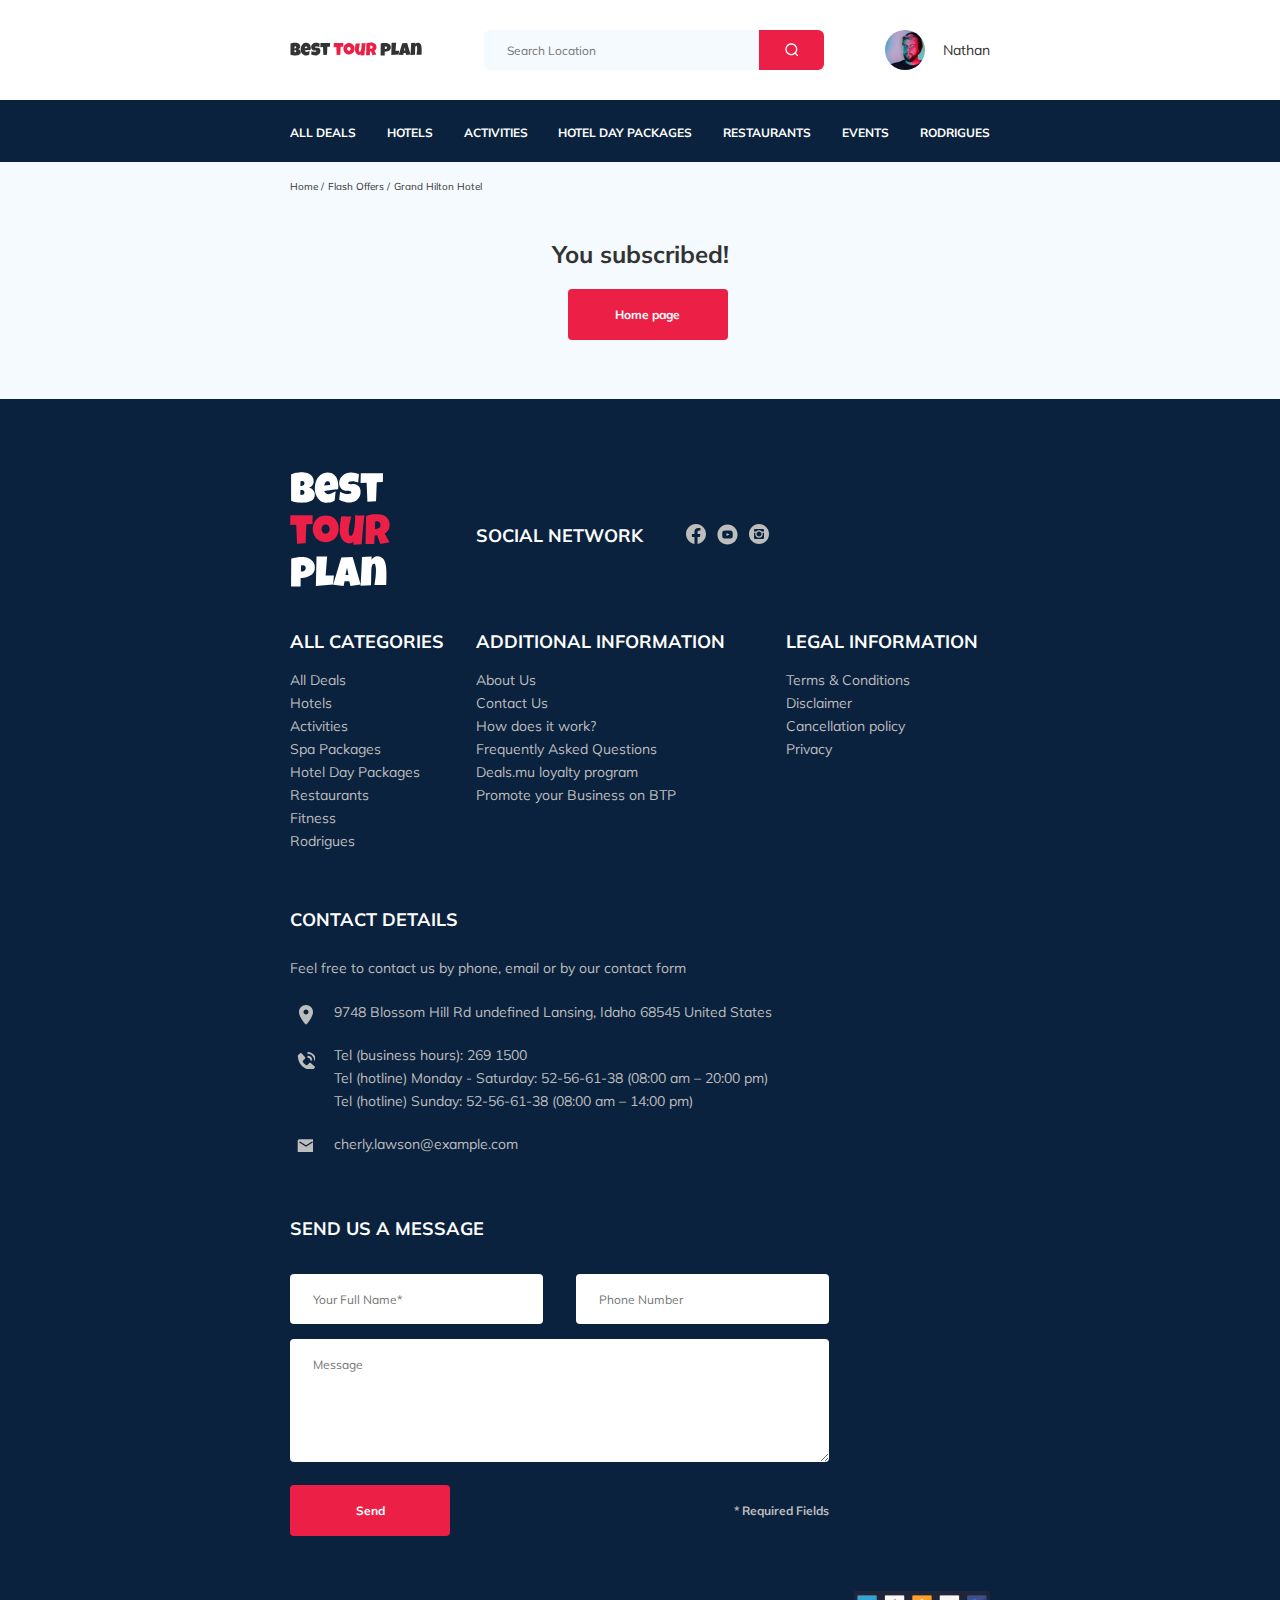
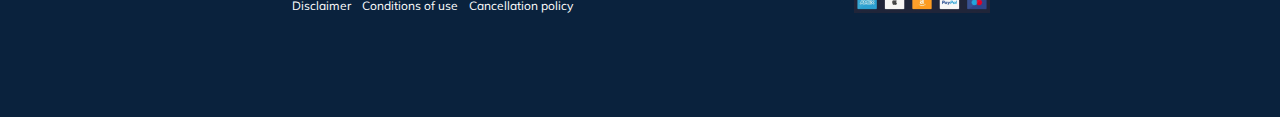
==== commit e3e805aa: "fix: send.php" ====
--- a/subscribe.html
+++ b/subscribe.html
@@ -15,7 +15,7 @@
   <header class="navbar navbar--mobile_fixed">
     <div class="container">
       <div class="navbar-top">
-        <a href="" class="logo">
+        <a href="index.html" class="logo">
           <img src="./img/horizontal-logo.svg" alt="logo:Best Tour Plan" class="logo__image">
         </a>
         <form action="#" class="search navbar__search navbar__search--mobile_hidden">
@@ -97,15 +97,10 @@
   <!-- /.breadcrumd -->
   <section class="hotel">
     <div class="container">
-      <div class="hotel-info">
-        <div class="hotel-info__text">
-          <div class="hotel-wrapper">
-            <h1 class="hotel-name hotel-info__name">Вы подписсались на рассылку!</h1>
-          </div>
-        </div>
-        <!-- /.hotel-info__text -->
+      <div class="hotel__homeback">
+        <h1 class="hotel-name hotel-info__name">You subscribed!</h1>
+        <a href="index.html" class="hotel__home" >Home page</a>
       </div>
-      <!-- /.hotel-info -->
     </div>
     <!-- /.container -->
   </section>
--- a/css/style.css
+++ b/css/style.css
@@ -486,6 +486,31 @@
 .hotel {
   padding-top: 23px;
   padding-bottom: 70px;
+}
+
+.hotel__homeback {
+  display: flex;
+  flex-direction: column;
+  align-items: center;
+  gap: 20px;
+}
+
+.hotel__home {
+  text-align: center;
+  text-decoration: none;
+  min-width: 160px;
+  min-height: 50px;
+  padding: 18px;
+  font-style: normal;
+  font-weight: bold;
+  font-size: 12px;
+  line-height: 15px;
+  color: #ffffff;
+  background-color: #EC1F46;
+  border: none;
+  border-radius: 4px;
+  cursor: pointer;
+  margin-left: 15px;
 }
 
 .hotel-slider {
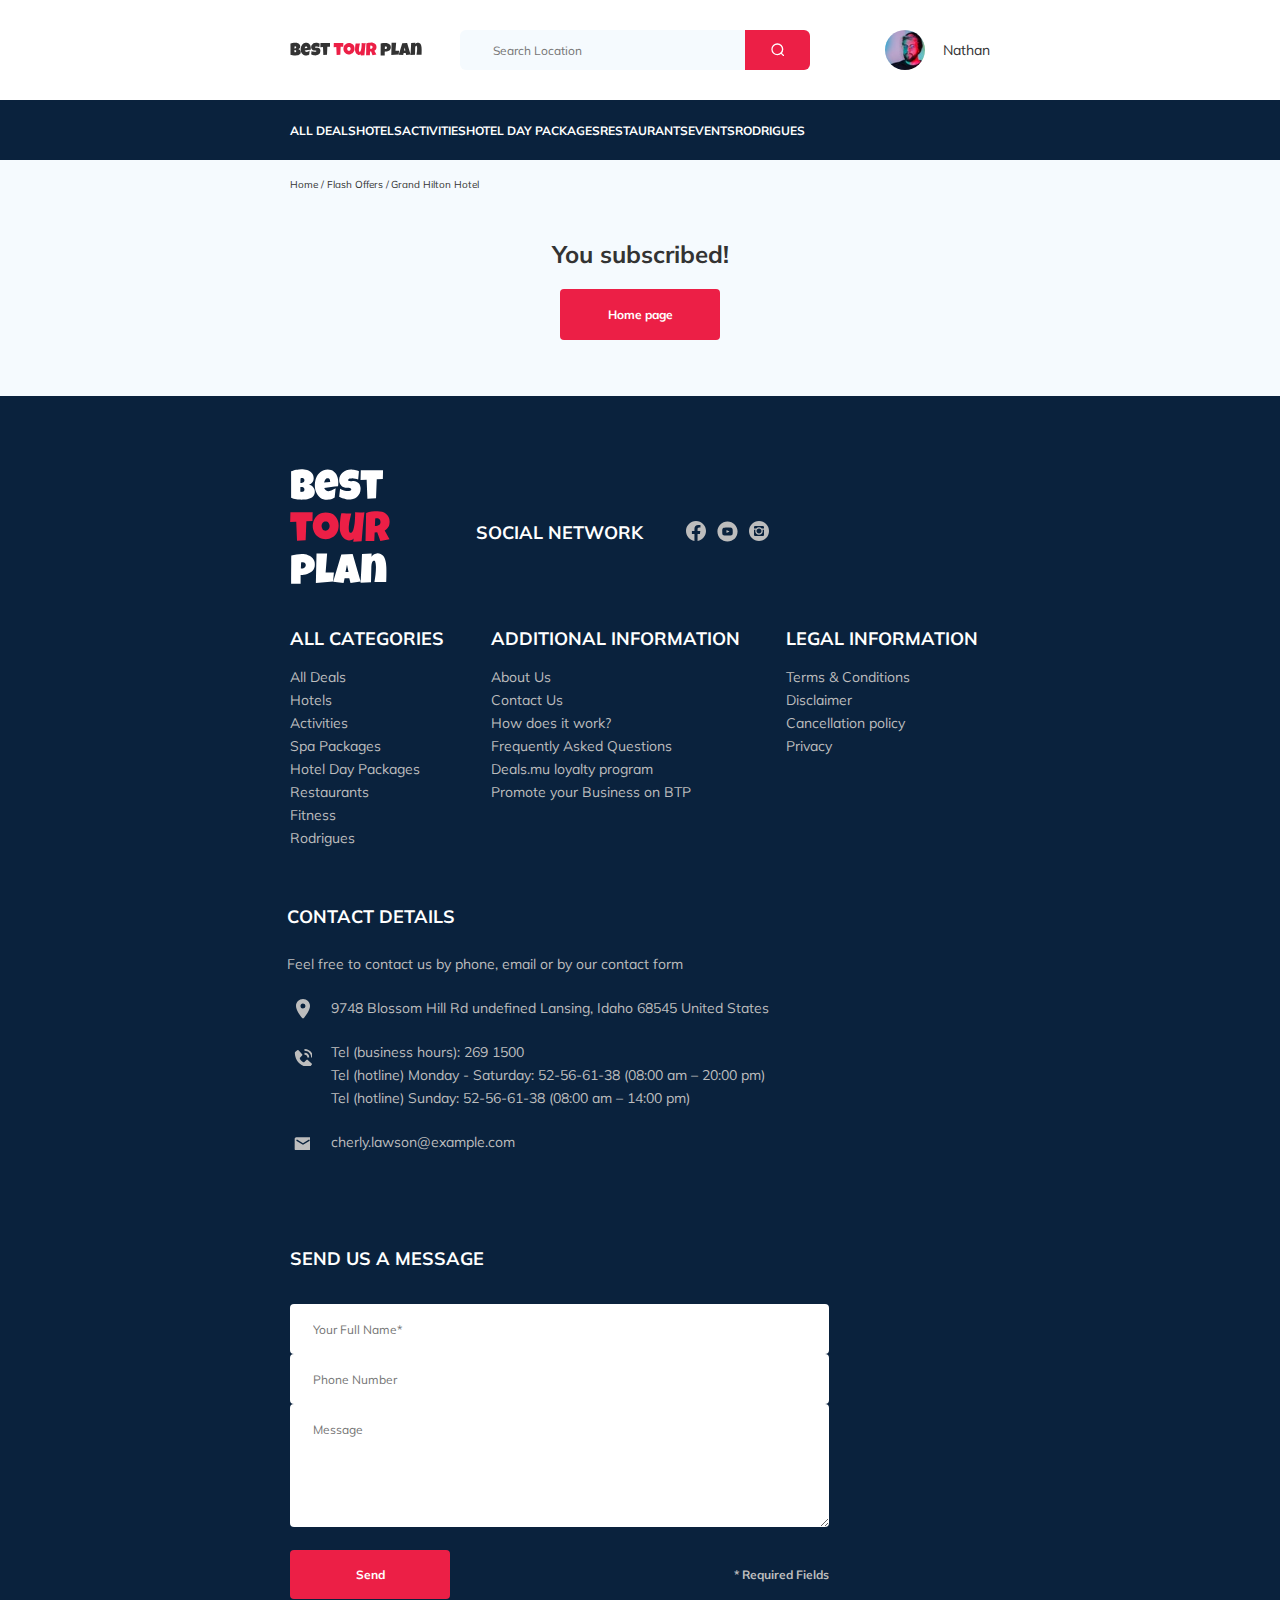
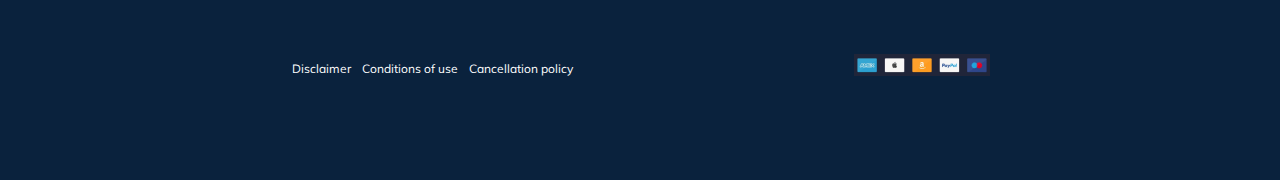
==== commit 029c9578: "fix: index.html" ====
--- a/subscribe.html
+++ b/subscribe.html
@@ -204,11 +204,6 @@
       </div>
     </div>
   </footer>
-  <script src="https://api-maps.yandex.ru/2.1/?apikey=0d5ad99c-bf51-4c45-8792-02134e490382&lang=ru_RU">
-  </script>
-  <script src="https://ajax.googleapis.com/ajax/libs/jquery/1.11.0/jquery.min.js"></script>
-  <script src="js/parallax.js"></script>
-  <script src="js/swiper-bundle.js"></script>
   <script src="js/main.js"></script>
 </body>
 </html>--- a/css/style.css
+++ b/css/style.css
@@ -1,2069 +1 @@
-/*! normalize.css v8.0.1 | MIT License | github.com/necolas/normalize.css */
-/* Document
-   ========================================================================== */
-/**
- * 1. Correct the line height in all browsers.
- * 2. Prevent adjustments of font size after orientation changes in iOS.
- */
-html {
-  line-height: 1.15;
-  /* 1 */
-  -webkit-text-size-adjust: 100%;
-  /* 2 */
-}
-
-/* Sections
-   ========================================================================== */
-/**
- * Remove the margin in all browsers.
- */
-body {
-  margin: 0;
-}
-
-/**
- * Render the `main` element consistently in IE.
- */
-main {
-  display: block;
-}
-
-/**
- * Correct the font size and margin on `h1` elements within `section` and
- * `article` contexts in Chrome, Firefox, and Safari.
- */
-h1 {
-  font-size: 2em;
-  margin: 0.67em 0;
-}
-
-/* Grouping content
-   ========================================================================== */
-/**
- * 1. Add the correct box sizing in Firefox.
- * 2. Show the overflow in Edge and IE.
- */
-hr {
-  box-sizing: content-box;
-  /* 1 */
-  height: 0;
-  /* 1 */
-  overflow: visible;
-  /* 2 */
-}
-
-/**
- * 1. Correct the inheritance and scaling of font size in all browsers.
- * 2. Correct the odd `em` font sizing in all browsers.
- */
-pre {
-  font-family: monospace, monospace;
-  /* 1 */
-  font-size: 1em;
-  /* 2 */
-}
-
-/* Text-level semantics
-   ========================================================================== */
-/**
- * Remove the gray background on active links in IE 10.
- */
-a {
-  background-color: transparent;
-}
-
-/**
- * 1. Remove the bottom border in Chrome 57-
- * 2. Add the correct text decoration in Chrome, Edge, IE, Opera, and Safari.
- */
-abbr[title] {
-  border-bottom: none;
-  /* 1 */
-  text-decoration: underline;
-  /* 2 */
-  text-decoration: underline dotted;
-  /* 2 */
-}
-
-/**
- * Add the correct font weight in Chrome, Edge, and Safari.
- */
-b,
-strong {
-  font-weight: bolder;
-}
-
-/**
- * 1. Correct the inheritance and scaling of font size in all browsers.
- * 2. Correct the odd `em` font sizing in all browsers.
- */
-code,
-kbd,
-samp {
-  font-family: monospace, monospace;
-  /* 1 */
-  font-size: 1em;
-  /* 2 */
-}
-
-/**
- * Add the correct font size in all browsers.
- */
-small {
-  font-size: 80%;
-}
-
-/**
- * Prevent `sub` and `sup` elements from affecting the line height in
- * all browsers.
- */
-sub,
-sup {
-  font-size: 75%;
-  line-height: 0;
-  position: relative;
-  vertical-align: baseline;
-}
-
-sub {
-  bottom: -0.25em;
-}
-
-sup {
-  top: -0.5em;
-}
-
-/* Embedded content
-   ========================================================================== */
-/**
- * Remove the border on images inside links in IE 10.
- */
-img {
-  border-style: none;
-}
-
-/* Forms
-   ========================================================================== */
-/**
- * 1. Change the font styles in all browsers.
- * 2. Remove the margin in Firefox and Safari.
- */
-button,
-input,
-optgroup,
-select,
-textarea {
-  font-family: inherit;
-  /* 1 */
-  font-size: 100%;
-  /* 1 */
-  line-height: 1.15;
-  /* 1 */
-  margin: 0;
-  /* 2 */
-}
-
-/**
- * Show the overflow in IE.
- * 1. Show the overflow in Edge.
- */
-button,
-input {
-  /* 1 */
-  overflow: visible;
-}
-
-/**
- * Remove the inheritance of text transform in Edge, Firefox, and IE.
- * 1. Remove the inheritance of text transform in Firefox.
- */
-button,
-select {
-  /* 1 */
-  text-transform: none;
-}
-
-/**
- * Correct the inability to style clickable types in iOS and Safari.
- */
-button,
-[type="button"],
-[type="reset"],
-[type="submit"] {
-  -webkit-appearance: button;
-}
-
-/**
- * Remove the inner border and padding in Firefox.
- */
-button::-moz-focus-inner,
-[type="button"]::-moz-focus-inner,
-[type="reset"]::-moz-focus-inner,
-[type="submit"]::-moz-focus-inner {
-  border-style: none;
-  padding: 0;
-}
-
-/**
- * Restore the focus styles unset by the previous rule.
- */
-button:-moz-focusring,
-[type="button"]:-moz-focusring,
-[type="reset"]:-moz-focusring,
-[type="submit"]:-moz-focusring {
-  outline: 1px dotted ButtonText;
-}
-
-/**
- * Correct the padding in Firefox.
- */
-fieldset {
-  padding: 0.35em 0.75em 0.625em;
-}
-
-/**
- * 1. Correct the text wrapping in Edge and IE.
- * 2. Correct the color inheritance from `fieldset` elements in IE.
- * 3. Remove the padding so developers are not caught out when they zero out
- *    `fieldset` elements in all browsers.
- */
-legend {
-  box-sizing: border-box;
-  /* 1 */
-  color: inherit;
-  /* 2 */
-  display: table;
-  /* 1 */
-  max-width: 100%;
-  /* 1 */
-  padding: 0;
-  /* 3 */
-  white-space: normal;
-  /* 1 */
-}
-
-/**
- * Add the correct vertical alignment in Chrome, Firefox, and Opera.
- */
-progress {
-  vertical-align: baseline;
-}
-
-/**
- * Remove the default vertical scrollbar in IE 10+.
- */
-textarea {
-  overflow: auto;
-}
-
-/**
- * 1. Add the correct box sizing in IE 10.
- * 2. Remove the padding in IE 10.
- */
-[type="checkbox"],
-[type="radio"] {
-  box-sizing: border-box;
-  /* 1 */
-  padding: 0;
-  /* 2 */
-}
-
-/**
- * Correct the cursor style of increment and decrement buttons in Chrome.
- */
-[type="number"]::-webkit-inner-spin-button,
-[type="number"]::-webkit-outer-spin-button {
-  height: auto;
-}
-
-/**
- * 1. Correct the odd appearance in Chrome and Safari.
- * 2. Correct the outline style in Safari.
- */
-[type="search"] {
-  -webkit-appearance: textfield;
-  /* 1 */
-  outline-offset: -2px;
-  /* 2 */
-}
-
-/**
- * Remove the inner padding in Chrome and Safari on macOS.
- */
-[type="search"]::-webkit-search-decoration {
-  -webkit-appearance: none;
-}
-
-/**
- * 1. Correct the inability to style clickable types in iOS and Safari.
- * 2. Change font properties to `inherit` in Safari.
- */
-::-webkit-file-upload-button {
-  -webkit-appearance: button;
-  /* 1 */
-  font: inherit;
-  /* 2 */
-}
-
-/* Interactive
-   ========================================================================== */
-/*
- * Add the correct display in Edge, IE 10+, and Firefox.
- */
-details {
-  display: block;
-}
-
-/*
- * Add the correct display in all browsers.
- */
-summary {
-  display: list-item;
-}
-
-/* Misc
-   ========================================================================== */
-/**
- * Add the correct display in IE 10+.
- */
-template {
-  display: none;
-}
-
-/**
- * Add the correct display in IE 10.
- */
-[hidden] {
-  display: none;
-}
-
-* {
-  box-sizing: border-box;
-}
-
-body {
-  background-color: #F5FAFE;
-  font-family: "Mulish",sans-serif;
-  color: #333333;
-}
-
-.container {
-  max-width: 1110px;
-  margin: auto;
-}
-
-img {
-  max-width: 100%;
-  object-fit: cover;
-}
-
-.navbar {
-  background-color: #ffffff;
-}
-
-.navbar-top {
-  display: flex;
-  align-items: center;
-  justify-content: space-between;
-  padding-top: 40px;
-  padding-bottom: 40px;
-}
-
-.navbar-top__menu-button {
-  display: none;
-}
-
-.navbar__search {
-  margin-right: auto;
-  margin-left: 108px;
-}
-
-.navbar-bottom {
-  background-color: #0a223d;
-}
-
-.navbar-menu {
-  list-style-type: none;
-  padding: 31px 0;
-  margin: 0;
-  display: flex;
-  align-items: center;
-  justify-content: space-between;
-  color: #ffffff;
-}
-
-.navbar-menu__item--mobile_visible {
-  display: none;
-}
-
-.navbar-menu__link {
-  color: inherit;
-  text-decoration: none;
-  text-transform: uppercase;
-  font-size: 14px;
-  line-height: 18px;
-  font-weight: 700;
-}
-
-.logo {
-  width: 177px;
-}
-
-.search {
-  display: flex;
-  position: relative;
-  overflow: hidden;
-  border-radius: 6px;
-  height: 40px;
-}
-
-.search__input {
-  width: 350px;
-  height: 100%;
-  padding-left: 23px;
-  padding-right: 75px;
-  background-color: #F5FAFE;
-  border: none;
-  font-size: 12px;
-  line-height: 15px;
-  color: #333333;
-}
-
-.search__button {
-  position: absolute;
-  top: 0;
-  right: 0;
-  height: 100%;
-  width: 65px;
-  border: none;
-  background-color: #EC1F46;
-}
-
-.user {
-  display: flex;
-  align-items: center;
-  text-decoration: none;
-}
-
-.user__avatar {
-  width: 40px;
-  height: 40px;
-  border-radius: 50%;
-  object-fit: cover;
-}
-
-.user__name {
-  margin-left: 18px;
-  font-size: 14px;
-  line-height: 18px;
-  color: #333333;
-}
-
-.breadcrumb-list {
-  display: flex;
-  align-items: center;
-  padding: 18px 0;
-  margin: 0;
-  list-style: none;
-}
-
-.breadcrumb-list__item {
-  font-size: 10px;
-  line-height: 13px;
-  font-weight: 400;
-}
-
-.breadcrumb-list__item:not(:last-child)::after {
-  content: "/";
-  margin-right: 4px;
-}
-
-.breadcrumb-list__link {
-  color: inherit;
-  text-decoration: none;
-}
-
-.hotel {
-  padding-top: 23px;
-  padding-bottom: 70px;
-}
-
-.hotel__homeback {
-  display: flex;
-  flex-direction: column;
-  align-items: center;
-  gap: 20px;
-}
-
-.hotel__home {
-  text-align: center;
-  text-decoration: none;
-  min-width: 160px;
-  min-height: 50px;
-  padding: 18px;
-  font-style: normal;
-  font-weight: bold;
-  font-size: 12px;
-  line-height: 15px;
-  color: #ffffff;
-  background-color: #EC1F46;
-  border: none;
-  border-radius: 4px;
-  cursor: pointer;
-  margin-left: 15px;
-}
-
-.hotel-slider {
-  width: 728px;
-  height: 450px;
-}
-
-.hotel-slider__item {
-  width: 100%;
-  height: 100%;
-  position: relative;
-  border-radius: 8px;
-  overflow: hidden;
-}
-
-.hotel-slider__item::after {
-  content: "";
-  position: absolute;
-  width: 100%;
-  height: 100%;
-  top: 0;
-  bottom: 0;
-  left: 0;
-  right: 0;
-  background: linear-gradient(180deg, rgba(0, 122, 223, 0.48) 0%, rgba(255, 255, 255, 0.128) 100%);
-  z-index: 40;
-}
-
-.hotel-slider__button {
-  position: absolute;
-  top: 50%;
-  transform: translateY(-50%);
-  width: 30px;
-  height: 30px;
-  border: none;
-  background-color: transparent;
-  z-index: 99;
-  cursor: pointer;
-  background-repeat: no-repeat;
-  background-position: center;
-  background-size: 10px;
-}
-
-.hotel-slider__button--next {
-  right: 18px;
-  background-image: url("../img/slider/arrow-right.svg");
-}
-
-.hotel-slider__button--prev {
-  left: 18px;
-  background-image: url("../img/slider/arrow-left.svg");
-}
-
-.hotel-info {
-  display: flex;
-  align-items: center;
-  justify-content: space-between;
-  padding-bottom: 20px;
-}
-
-.hotel-info__star {
-  margin-right: 3px;
-  object-fit: cover;
-}
-
-.hotel-info__offer {
-  margin-left: 14px;
-  margin-top: 4px;
-}
-
-.hotel-info__name {
-  margin-top: 5px;
-  margin-bottom: 0;
-}
-
-.hotel-info__description {
-  margin: 0;
-  font-weight: 400;
-  font-size: 12px;
-  line-height: 15px;
-}
-
-.hotel-name {
-  font-weight: 700;
-  font-size: 24px;
-  line-height: 30px;
-}
-
-.hotel-wrapper {
-  display: flex;
-  flex-wrap: wrap;
-  align-items: center;
-}
-
-.hotel-grid {
-  width: 100%;
-  display: flex;
-}
-
-.hotel-right {
-  display: flex;
-  margin-left: 30px;
-  flex-direction: column;
-  justify-content: space-between;
-}
-
-.stars {
-  display: flex;
-  height: 8px;
-  flex-basis: 100%;
-  gap: 2px;
-}
-
-.offer {
-  font-weight: 600;
-  font-size: 10px;
-  line-height: 13px;
-  padding: 4px 9px;
-  background-color: #EC1F46;
-  border-radius: 3px;
-  color: #ffffff;
-}
-
-.rating {
-  max-width: 65px;
-  min-height: 45px;
-  text-align: center;
-  color: #ffffff;
-  background-color: #EC1F46;
-  border-radius: 4px;
-}
-
-.rating__text {
-  font-weight: 600;
-  font-size: 8px;
-  line-height: 10px;
-}
-
-.rating__couter {
-  font-weight: 700;
-  font-size: 14px;
-  line-height: 18px;
-}
-
-.rating__couter-min {
-  font-size: 10px;
-  line-height: 12px;
-}
-
-.swiper-slide__image {
-  object-fit: cover;
-  width: 100%;
-  height: 100%;
-}
-
-.booking {
-  width: 350px;
-  height: 210px;
-  background: #0a223d;
-  border-radius: 8px;
-  padding-top: 29px;
-  padding-left: 26px;
-  padding-right: 29px;
-  padding-bottom: 26px;
-}
-
-.booking__button {
-  text-align: center;
-  width: 295px;
-  height: 45px;
-  background-color: #EC1F46;
-  color: #ffffff;
-  font-family: "Nunito";
-  font-weight: 600;
-  font-size: 14px;
-  line-height: 19px;
-  border: none;
-  border-radius: 4px;
-  cursor: pointer;
-}
-
-.booking__info {
-  display: flex;
-  justify-content: space-between;
-  margin-bottom: 9px;
-}
-
-.price {
-  display: flex;
-  flex-direction: column;
-}
-
-.price__start {
-  font-family: "Nunito";
-  font-weight: 400;
-  font-size: 10px;
-  line-height: 14px;
-  color: #ffffff;
-}
-
-.price__pricetag {
-  font-family: "Nunito";
-  font-weight: 800;
-  font-size: 24px;
-  line-height: 32px;
-  color: #ffffff;
-}
-
-.price__per-room {
-  font-family: "Nunito";
-  font-weight: 400;
-  font-size: 12px;
-  line-height: 16px;
-  color: #ffffff;
-}
-
-.person-room {
-  margin-top: 4px;
-  width: 80px;
-  height: 40px;
-}
-
-.person-room__text {
-  display: flex;
-  justify-content: space-between;
-  align-items: center;
-}
-
-.person-room__text + .person-room__text {
-  margin-top: 8px;
-}
-
-.person-room__icon {
-  width: 14px;
-  height: 14px;
-}
-
-.person-room__description {
-  font-family: "Nunito";
-  font-weight: 400;
-  font-size: 12px;
-  line-height: 16px;
-  color: #ffffff;
-}
-
-.call-center {
-  display: flex;
-  justify-content: space-between;
-  margin-bottom: 17px;
-}
-
-.call-center__text {
-  font-family: "Nunito";
-  font-weight: 600;
-  font-size: 18px;
-  line-height: 26px;
-  color: #ffffff;
-}
-
-.call-center__number {
-  text-decoration: none;
-  cursor: pointer;
-}
-
-.call-center__num {
-  margin-left: 8px;
-  font-family: "Nunito";
-  font-weight: 600;
-  font-size: 18px;
-  line-height: 26px;
-  color: #ffffff;
-}
-
-.map {
-  border-radius: 10px;
-  width: 347px;
-  height: 213px;
-  background-color: #000;
-  border-radius: 10px;
-}
-
-#map > ymaps {
-  border-radius: 5px;
-  overflow: hidden;
-}
-
-.packages {
-  padding-top: 40px;
-  padding-bottom: 70px;
-}
-
-.packages-wrapper {
-  display: grid;
-  grid-template: 1fr 1fr/1fr 1fr 1fr;
-  gap: 30px 30px;
-}
-
-.packages-title {
-  font-family: "Mulish";
-  font-weight: bold;
-  font-size: 36px;
-  line-height: 45px;
-  text-align: center;
-  text-transform: uppercase;
-  color: #333333;
-  margin: 0;
-  margin-bottom: 65px;
-}
-
-.package {
-  position: relative;
-  display: flex;
-  flex-direction: column;
-  max-width: 350px;
-  height: 500px;
-}
-
-.package--big {
-  grid-column: 1/3;
-  flex-direction: row;
-  max-width: 730px;
-}
-
-.package__offer {
-  position: absolute;
-  left: 0;
-  top: 26px;
-  padding: 4px 9px;
-  background: #EC1F46;
-  border-radius: 0px 4px 4px 0px;
-  font-family: "Mulish";
-  font-weight: 600;
-  font-size: 8px;
-  line-height: 10px;
-  color: #FFFFFF;
-}
-
-.package__offer--big {
-  font-size: 12px;
-  line-height: 15px;
-  padding: 8px 12px 7px 11px;
-}
-
-.package__title {
-  font-family: "Mulish";
-  font-weight: bold;
-  font-size: 18px;
-  line-height: 23px;
-  color: #FFFFFF;
-  margin: 0;
-  margin-bottom: 23px;
-}
-
-.package__title--big {
-  margin-top: 6px;
-  margin-bottom: 27px;
-}
-
-.package__description {
-  display: none;
-}
-
-.package__description--big {
-  display: block;
-  font-family: "Mulish";
-  font-weight: normal;
-  font-size: 14px;
-  line-height: 160.6%;
-  color: #FFFFFF;
-  margin-bottom: 34px;
-  height: 165px;
-}
-
-.package__wrapper {
-  padding: 30px 21px 25px 32px;
-  border-radius: 0px 0px 8px 8px;
-  background-color: #0a223d;
-  width: 100%;
-  height: 250px;
-}
-
-.package__wrapper--big {
-  padding: 47px 21px 30px 44px;
-  border-radius: 0px 8px 8px 0px;
-  height: 500px;
-  width: 364px;
-}
-
-.package__image {
-  position: relative;
-  width: 100%;
-  height: 250px;
-  background-color: #007ADF;
-  border-radius: 8px 8px 0px 0px;
-  object-fit: cover;
-}
-
-.package__image--big {
-  border-radius: 8px 0px 0px 8px;
-  width: 366px;
-  height: 500px;
-}
-
-.package__price-old {
-  font-family: "Mulish";
-  font-weight: 400;
-  font-size: 14px;
-  line-height: 18px;
-  text-decoration-line: line-through;
-  color: #FFFFFF;
-}
-
-.package__price {
-  display: block;
-  font-family: "Mulish";
-  font-weight: 700;
-  font-size: 24px;
-  line-height: 30px;
-  color: #FFFFFF;
-  margin-top: 5px;
-}
-
-.package__button {
-  position: absolute;
-  right: 21px;
-  bottom: 25px;
-  background: #EC1F46;
-  border-radius: 4px;
-  border: none;
-  padding: 11px 27px 10px 26px;
-  font-family: "Nunito";
-  font-weight: 600;
-  font-size: 14px;
-  line-height: 19px;
-  color: #FFFFFF;
-  cursor: pointer;
-}
-
-.package__button--big {
-  bottom: 30px;
-}
-
-.information {
-  display: flex;
-  flex-direction: column;
-  margin-bottom: 24px;
-}
-
-.information--big {
-  margin-bottom: 37px;
-}
-
-.information__quest {
-  position: relative;
-  font-family: "Mulish";
-  font-weight: 400;
-  font-size: 12px;
-  line-height: 15px;
-  color: #FFFFFF;
-  padding-left: 28px;
-  margin-bottom: 11px;
-}
-
-.information__quest::before {
-  content: "";
-  position: absolute;
-  top: 0;
-  left: 0;
-  width: 14px;
-  height: 14px;
-  background-image: url("../img/user.svg");
-  background-repeat: no-repeat;
-}
-
-.information__location {
-  position: relative;
-  font-family: "Mulish";
-  font-weight: 400;
-  font-size: 12px;
-  line-height: 15px;
-  color: #FFFFFF;
-  padding-left: 28px;
-  margin-bottom: 11px;
-}
-
-.information__location::before {
-  content: "";
-  position: absolute;
-  top: 0;
-  left: 0;
-  width: 14px;
-  height: 14px;
-  background-image: url("../img/packages/map-pin.svg");
-  background-repeat: no-repeat;
-}
-
-.information__room {
-  position: relative;
-  font-family: "Mulish";
-  font-weight: 400;
-  font-size: 12px;
-  line-height: 15px;
-  color: #FFFFFF;
-  padding-left: 28px;
-}
-
-.information__room::before {
-  content: "";
-  position: absolute;
-  top: 0;
-  left: 0;
-  width: 14px;
-  height: 14px;
-  background-repeat: no-repeat;
-  background-image: url("../img/home.svg");
-}
-
-.newsletter {
-  background: transparen;
-  height: 260px;
-  position: relative;
-  padding: 98px 0 87px 0;
-}
-
-.newsletter:before {
-  position: absolute;
-  content: "";
-  top: 0;
-  right: 0;
-  left: 0;
-  bottom: 0;
-  width: 100%;
-  height: 100%;
-  background-color: rgba(10, 34, 61, 0.8);
-}
-
-.newsletter-wrapper {
-  position: relative;
-  display: flex;
-  align-items: center;
-  justify-content: space-between;
-  width: 731px;
-  margin: auto;
-}
-
-.newsletter-title {
-  display: flex;
-  margin: 0;
-  flex-direction: column;
-  color: #ffffff;
-  font-family: "Mulish";
-  font-size: 24px;
-  line-height: 30px;
-  font-weight: 300;
-}
-
-.newsletter-title__strong {
-  color: #ffffff;
-  font-family: "Mulish";
-  font-size: 36px;
-  line-height: 45px;
-  font-weight: 600;
-  text-transform: uppercase;
-}
-
-.subscribe {
-  position: relative;
-  width: 350px;
-  height: 55px;
-  border-radius: 4px;
-  overflow: hidden;
-}
-
-.subscribe__input {
-  position: absolute;
-  width: 100%;
-  height: 55px;
-  border: none;
-  padding-left: 33px;
-  padding-right: 75px;
-  font-family: "Mulish";
-  font-weight: 300;
-  font-size: 14px;
-  line-height: 18px;
-}
-
-.subscribe__button {
-  position: absolute;
-  right: 0;
-  top: 0;
-  height: 100%;
-  border: none;
-  margin: 0;
-  padding: 0;
-  padding-left: 18px;
-  padding-right: 18px;
-  background-color: #EC1F46;
-  color: #ffffff;
-  min-width: 65px;
-  font-family: "Mulish";
-  font-weight: 700;
-  font-size: 12px;
-  line-height: 15px;
-}
-
-.reviews {
-  padding: 40px 0 70px 0;
-}
-
-.reviews__rating {
-  height: 8px;
-}
-
-.reviews__title {
-  font-family: "Mulish";
-  font-weight: 700;
-  font-size: 36px;
-  line-height: 45px;
-  text-align: center;
-  text-transform: uppercase;
-  margin-top: 0;
-  margin-bottom: 70px;
-}
-
-.reviews-slider__item {
-  position: relative;
-  display: flex;
-  flex-direction: column;
-  align-items: center;
-  background-color: #fff;
-  border-radius: 8px;
-  padding: 0 95px 30px 99px;
-  width: 731px;
-  margin: 45px auto 0;
-}
-
-.reviews-slider__item::before {
-  position: absolute;
-  top: 13px;
-  left: 62px;
-  content: "";
-  background-image: url(../img/quote-left.svg);
-  background-repeat: no-repeat;
-  width: 70px;
-  height: 47px;
-}
-
-.reviews-slider__item::after {
-  position: absolute;
-  top: 118px;
-  right: 62px;
-  content: "";
-  background-image: url(../img/quote-right.svg);
-  background-repeat: no-repeat;
-  width: 70px;
-  height: 47px;
-}
-
-.reviews-slider__button {
-  position: absolute;
-  top: 135px;
-  width: 30px;
-  height: 30px;
-  background-repeat: no-repeat;
-  background-size: 10px;
-  background-position: center;
-  border: none;
-  background-color: transparent;
-  cursor: pointer;
-  z-index: 100;
-}
-
-.reviews-slider__button--prev {
-  background-image: url(../img/arrow-prev-secondary.svg);
-  left: 17px;
-}
-
-.reviews-slider__button--next {
-  background-image: url(../img/arrow-next-secondary.svg);
-  right: 17px;
-}
-
-.reviews-slider__profile {
-  display: flex;
-  flex-direction: column;
-  align-items: center;
-  margin-top: -45px;
-  margin-bottom: 30px;
-}
-
-.reviews-slider__avatar {
-  width: 90px;
-  height: 90px;
-  border-radius: 50%;
-  object-fit: cover;
-  margin-bottom: 9px;
-}
-
-.reviews-slider__username {
-  margin-top: 0;
-  font-family: "Mulish";
-  font-weight: 700;
-  font-size: 12px;
-  line-height: 15px;
-  color: #EC1F46;
-  margin-bottom: 10px;
-}
-
-.reviews-slider__date {
-  margin-bottom: 4px;
-  font-family: "Mulish";
-  font-weight: 400;
-  font-size: 10px;
-  line-height: 13px;
-  color: #000000;
-}
-
-.reviews-slider__rating {
-  display: flex;
-  align-items: center;
-}
-
-.reviews__text {
-  width: 537px;
-  margin: auto;
-  font-family: "Mulish";
-  font-weight: 400;
-  font-size: 12px;
-  line-height: 160%;
-  text-align: justify;
-  color: #333333;
-}
-
-.activities {
-  padding: 59px 0 98px 0;
-}
-
-.activities__title {
-  font-family: "Mulish";
-  font-weight: bold;
-  font-size: 24px;
-  line-height: 30px;
-  text-transform: uppercase;
-  margin-top: 0;
-  margin-bottom: 57px;
-}
-
-.activities-wrapper {
-  display: flex;
-  justify-content: space-between;
-}
-
-.card {
-  display: flex;
-  position: relative;
-  flex-direction: column;
-  align-items: flex-start;
-  padding: 24px 26px;
-  width: 255px;
-  height: 255px;
-  border-radius: 6px;
-  overflow: hidden;
-}
-
-.card::before {
-  content: "";
-  position: absolute;
-  top: 0;
-  bottom: 0;
-  left: 0;
-  right: 0;
-  background: linear-gradient(179.83deg, rgba(196, 196, 196, 0) 35.34%, #0A223D 99.85%);
-  z-index: -1;
-}
-
-.card__image {
-  width: 100%;
-  position: absolute;
-  left: 0;
-  right: 0;
-  bottom: 0;
-  top: 0;
-  object-fit: cover;
-  z-index: -2;
-}
-
-.card__title {
-  margin-top: auto;
-  color: #ffffff;
-  margin-bottom: 18px;
-  font-family: "Mulish";
-  font-weight: bold;
-  font-size: 16px;
-  line-height: 20px;
-}
-
-.card__button {
-  color: #ffffff;
-  font-family: "Nunito";
-  font-weight: 600;
-  font-size: 12px;
-  line-height: 16px;
-  padding: 7px 22px;
-  border: none;
-  background-color: #EC1F46;
-  border-radius: 4px;
-  cursor: pointer;
-}
-
-.footer {
-  background-color: #0a223d;
-  color: #ffffff;
-  padding-top: 108px;
-  padding-bottom: 46px;
-}
-
-.footer-wrapper {
-  display: grid;
-  grid-template-columns: 289px 286px 345px 1fr;
-  grid-template-rows: 195px 23px 88px 1fr 95px 22px;
-  grid-template-areas: "logo cat addi leg" "logo cat netw netw" ". . . ."  "cont cont form form" ". . . ." "bot bot bot bot";
-}
-
-.footer__logo {
-  position: relative;
-  top: 8px;
-  left: 3px;
-  height: 179px;
-  width: 156px;
-  grid-area: logo;
-  align-self: center;
-}
-
-.footer__additional {
-  align-self: start;
-  grid-area: addi;
-}
-
-.footer__categories {
-  grid-area: cat;
-}
-
-.footer__social-network {
-  grid-area: netw;
-  display: flex;
-}
-
-.footer__social-links {
-  display: flex;
-  justify-content: space-between;
-  width: 83px;
-  margin-left: 43px;
-}
-
-.footer__legal {
-  grid-area: leg;
-}
-
-.footer__contacts-form {
-  grid-area: form;
-}
-
-.footer__contact-details {
-  grid-area: cont;
-}
-
-.footer__form {
-  display: flex;
-  align-items: center;
-  justify-content: space-between;
-  flex-wrap: wrap;
-}
-
-.footer__bottom {
-  grid-area: bot;
-  display: flex;
-  justify-content: flex-end;
-  align-items: center;
-}
-
-.footer__ul {
-  margin: 0;
-  padding: 0;
-  list-style: none;
-}
-
-.footer__title {
-  font-family: "Mulish";
-  font-style: normal;
-  font-weight: bold;
-  font-size: 18px;
-  line-height: 23px;
-  margin-top: 0;
-  margin-bottom: 16px;
-  text-transform: uppercase;
-}
-
-.footer__title--mt-10 {
-  margin-top: 16px;
-}
-
-.footer__title--mt-5 {
-  margin-top: 5px;
-}
-
-.footer__title--mb-34 {
-  margin-bottom: 34px;
-}
-
-.footer__item {
-  word-wrap: break-word;
-  font-style: normal;
-  font-weight: normal;
-  font-size: 14px;
-  line-height: 23px;
-  color: #BDBDBD;
-}
-
-.footer__item--mb-2 {
-  margin-bottom: 20px;
-}
-
-.footer__tel {
-  position: relative;
-  display: flex;
-  flex-direction: column;
-  padding-left: 44px;
-}
-
-.footer__tel::before {
-  position: absolute;
-  left: 7px;
-  top: 7px;
-  width: 18px;
-  height: 18px;
-  content: "";
-  background-image: url(../img/contakt-phone-call.svg);
-  background-repeat: no-repeat;
-}
-
-.footer__email {
-  position: relative;
-  padding-left: 44px;
-}
-
-.footer__email::before {
-  position: absolute;
-  left: 7px;
-  top: 4px;
-  width: 16px;
-  height: 13px;
-  content: "";
-  background-image: url(../img/email.svg);
-}
-
-.footer__adress {
-  position: relative;
-  padding-left: 44px;
-}
-
-.footer__adress::before {
-  position: absolute;
-  left: 9px;
-  top: 2px;
-  width: 14px;
-  height: 20px;
-  content: "";
-  background-image: url(../img/mapMarker.svg);
-}
-
-.footer__text {
-  font-family: "Mulish";
-  font-style: normal;
-  font-weight: normal;
-  font-size: 14px;
-  line-height: 22px;
-  color: #BDBDBD;
-  margin-bottom: 22px;
-  margin-top: 26px;
-}
-
-.footer__link {
-  text-decoration: none;
-  color: inherit;
-}
-
-.footer__icon {
-  position: relative;
-  top: 5px;
-  left: 8px;
-}
-
-.footer__icon-wrapper {
-  min-width: 45px;
-}
-
-.footer__input {
-  background-color: #fff;
-  border-radius: 4px;
-  border: none;
-  padding: 0 23px;
-  height: 50px;
-  margin-bottom: 15px;
-  flex-basis: 47%;
-  font-family: "Mulish";
-  font-style: normal;
-  font-weight: normal;
-  font-size: 12px;
-  line-height: 15px;
-  color: #BDBDBD;
-}
-
-.footer__message {
-  height: 123px;
-  background-color: #fff;
-  border-radius: 4px;
-  padding: 18px 23px;
-  border: none;
-  flex-basis: 100%;
-  margin-bottom: 23px;
-  font-family: "Mulish";
-  font-style: normal;
-  font-weight: normal;
-  font-size: 12px;
-  line-height: 15px;
-  color: #BDBDBD;
-}
-
-.footer__button {
-  min-width: 160px;
-  min-height: 50px;
-  padding: 18px;
-  font-style: normal;
-  font-weight: bold;
-  font-size: 12px;
-  line-height: 15px;
-  color: #ffffff;
-  background-color: #EC1F46;
-  border: none;
-  border-radius: 4px;
-  cursor: pointer;
-}
-
-.footer__info {
-  font-style: normal;
-  font-weight: bold;
-  font-size: 12px;
-  line-height: 15px;
-  color: #BDBDBD;
-}
-
-.bottom__image {
-  margin-left: 277px;
-}
-
-.bottom__link {
-  text-decoration: none;
-  font-family: Mulish;
-  font-style: normal;
-  font-weight: normal;
-  font-size: 12px;
-  line-height: 15px;
-  color: #FFFFFF;
-}
-
-.bottom__link + .bottom__link {
-  margin-left: 7px;
-}
-
-@media (max-width: 1439px) {
-  .container {
-    max-width: 700px;
-  }
-  .logo {
-    width: 132px;
-  }
-  .navbar-top {
-    padding-top: 30px;
-    padding-bottom: 30px;
-  }
-  .navbar__search {
-    margin-left: auto;
-  }
-  .navbar-menu {
-    padding-top: 22px;
-    padding-bottom: 22px;
-  }
-  .navbar-menu__link {
-    font-size: 12px;
-    line-height: 15px;
-  }
-  .search__input {
-    width: 340px;
-  }
-  .booking {
-    width: 340px;
-  }
-  .map {
-    width: 340px;
-  }
-  .hotel {
-    padding-bottom: 59px;
-  }
-  .hotel-slider {
-    width: 100%;
-  }
-  .hotel-grid {
-    flex-direction: column;
-  }
-  .hotel-right {
-    flex-direction: row;
-    margin: 0;
-    margin-top: 30px;
-    justify-content: space-between;
-  }
-  .booking {
-    padding-left: 22px;
-    padding-right: 23px;
-  }
-  .newsletter {
-    padding-top: 92px;
-    padding-bottom: 93px;
-  }
-  .newsletter-wrapper {
-    width: 700px;
-  }
-  .reviews {
-    padding-bottom: 60px;
-  }
-  .reviews__text {
-    width: 455px;
-  }
-  .reviews-slider__button {
-    top: 158px;
-  }
-  .reviews-slider__button--prev {
-    left: 0;
-  }
-  .reviews-slider__button--next {
-    right: 0%;
-  }
-  .reviews-slider__item {
-    max-width: 580px;
-    padding: 0 60px 30px 60px;
-  }
-  .reviews__title {
-    margin-bottom: 50px;
-    font-size: 30px;
-    line-height: 38px;
-  }
-  .activities {
-    padding-bottom: 69px;
-  }
-  .activities-wrapper {
-    flex-wrap: wrap;
-    gap: 20px 20px;
-  }
-  .card {
-    width: 340px;
-  }
-  .packages {
-    padding-top: 0;
-  }
-  .packages-title {
-    font-size: 30px;
-    line-height: 38px;
-  }
-  .packages-wrapper {
-    grid-template: 1fr 1fr 1fr/1fr 1fr;
-  }
-  .footer {
-    padding-top: 73px;
-  }
-  .footer-wrapper {
-    grid-template-columns: 186px 310px 1fr;
-    grid-template-rows: 142px 278px 1fr 1fr 135px;
-    grid-template-areas: "logo netw netw" "cat addi leg" "cont cont cont" "form form form" "bot bot bot";
-  }
-  .footer__bottom {
-    justify-content: space-between;
-    align-items: center;
-    height: 135px;
-    margin-left: 2px;
-  }
-  .footer__logo {
-    align-self: start;
-    top: 0;
-    left: 0;
-    width: 100px;
-    height: 115px;
-  }
-  .footer__social-network {
-    align-self: center;
-  }
-  .footer__title--mt-17 {
-    margin-top: 16px;
-  }
-  .footer__title--mt-5 {
-    margin-top: 3px;
-  }
-  .footer__contacts-form {
-    max-width: 539px;
-  }
-}
-
-@media (max-width: 767px) {
-  .container {
-    max-width: 88%;
-    height: 100%;
-  }
-  body {
-    padding-top: 78px;
-  }
-  .search {
-    margin-bottom: 10px;
-  }
-  .navbar__search--mobile_hidden, .navbar__user--mobile_hidden {
-    display: none;
-  }
-  .navbar--mobile_fixed {
-    z-index: 120;
-    position: fixed;
-    left: 0;
-    top: 0;
-    right: 0;
-  }
-  .navbar-top {
-    height: 78px;
-  }
-  .navbar-bottom {
-    display: none;
-    position: fixed;
-    left: 0;
-    right: 0;
-    bottom: 0;
-    top: 78px;
-  }
-  .navbar-bottom--visible {
-    display: block;
-  }
-  .navbar__user {
-    flex-direction: column;
-    justify-content: center;
-  }
-  .navbar-bottom {
-    height: 100vh;
-  }
-  .navbar-menu {
-    margin: 0;
-    padding-top: 10%;
-    padding-bottom: 50%;
-    flex-direction: column;
-    height: 100%;
-  }
-  .navbar-menu__item {
-    max-width: 243px;
-    margin: 0;
-    padding: 0;
-    margin-bottom: 2%;
-  }
-  .navbar-menu__item--mobile_visible {
-    display: block;
-  }
-  .menu-button {
-    width: 16px;
-    height: 11px;
-    padding: 0;
-    border: none;
-    display: flex;
-    align-items: center;
-    flex-direction: column;
-    justify-content: space-between;
-    background-color: #fff;
-    cursor: pointer;
-  }
-  .menu-button__line {
-    width: 16px;
-    height: 1px;
-    background-color: #333333;
-  }
-  .user__name--light {
-    margin-top: 10px;
-    margin-left: 0;
-    margin-bottom: 7px;
-    color: #ffffff;
-  }
-  .stars {
-    flex-basis: auto;
-  }
-  .hotel {
-    padding-top: 0;
-  }
-  .hotel-name {
-    flex-basis: 100%;
-  }
-  .hotel-slider {
-    height: 176px;
-  }
-  .hotel-wrapper {
-    justify-content: space-between;
-  }
-  .hotel-wrapper__stars {
-    margin-right: 15px;
-  }
-  .hotel-info__text {
-    width: 100%;
-  }
-  .hotel-info__name {
-    margin-top: 6px;
-  }
-  .hotel-info__rating {
-    display: none;
-  }
-  .hotel-info__offer {
-    order: -1;
-    margin-left: 0;
-  }
-  .logo {
-    width: 99px;
-    height: 14px;
-  }
-  .booking {
-    display: flex;
-    flex-direction: column;
-    align-items: center;
-    width: 100%;
-  }
-  .booking__button {
-    width: 235px;
-  }
-  .booking__info {
-    width: 235px;
-  }
-  .call-center {
-    width: 235px;
-  }
-  .map {
-    height: 172px;
-    margin-top: 20px;
-    width: 100%;
-  }
-  .hotel {
-    padding-bottom: 40px;
-  }
-  .hotel-right {
-    align-items: center;
-    flex-direction: column;
-    margin: 0;
-    margin-top: 20px;
-    justify-content: space-between;
-  }
-  .newsletter {
-    height: 319px;
-    padding-bottom: 83px;
-    padding-top: 76px;
-  }
-  .newsletter-wrapper {
-    align-items: start;
-    width: 88%;
-    flex-direction: column;
-  }
-  .newsletter-title {
-    margin-bottom: 37px;
-    font-size: 20px;
-    line-height: 25px;
-  }
-  .newsletter-title__strong {
-    font-size: 30px;
-    line-height: 38px;
-  }
-  .subscribe {
-    max-width: 280px;
-  }
-  .subscribe__input {
-    padding-left: 20px;
-  }
-  .reviews {
-    padding-top: 40px;
-    padding-bottom: 50px;
-  }
-  .reviews__title {
-    width: 245px;
-    font-size: 18px;
-    line-height: 22px;
-    margin-left: auto;
-    margin-right: auto;
-    margin-bottom: 42px;
-  }
-  .reviews__text {
-    width: 98%;
-    text-align: left;
-  }
-  .reviews-slider__item {
-    width: 100%;
-    padding: 0 30px 35px 30px;
-  }
-  .reviews-slider__button {
-    top: 28px;
-  }
-  .reviews-slider__button--prev {
-    left: 14%;
-  }
-  .reviews-slider__button--next {
-    right: 14%;
-  }
-  .activities {
-    padding: 40px 0 60px 0;
-  }
-  .activities__title {
-    margin-bottom: 36px;
-    font-size: 18px;
-    line-height: 23px;
-  }
-  .activities-wrapper {
-    justify-content: center;
-    flex-basis: 100%;
-    gap: 20px;
-  }
-  .card {
-    width: 280px;
-  }
-  .card:nth-child(1) {
-    order: 0;
-  }
-  .card:nth-child(2) {
-    order: 2;
-  }
-  .card:nth-child(3) {
-    order: 1;
-  }
-  .card:nth-child(4) {
-    order: 3;
-  }
-  .packages {
-    padding-top: 10px;
-  }
-  .packages-title {
-    margin-bottom: 50px;
-    font-size: 18px;
-    line-height: 22px;
-  }
-  .packages-wrapper {
-    grid-template: repeat(5, 1fr)/100%;
-  }
-  .package {
-    margin: 0 auto;
-  }
-  .package--big {
-    grid-column: 1/1;
-    flex-direction: column;
-    max-width: 350px;
-    height: 500px;
-  }
-  .package__offer--big {
-    padding: 4px 9px;
-    border-radius: 0px 4px 4px 0px;
-    font-size: 8px;
-    line-height: 10px;
-  }
-  .package__title--big {
-    margin-top: 0;
-    margin-bottom: 23px;
-  }
-  .package__description--big {
-    display: none;
-  }
-  .package__pating--big {
-    display: none;
-  }
-  .package__wrapper--big {
-    padding: 30px 21px 25px 32px;
-    border-radius: 0px 0px 8px 8px;
-    width: 100%;
-    height: 250px;
-  }
-  .package__image--big {
-    width: 100%;
-    height: 250px;
-    border-radius: 8px 8px 0px 0px;
-  }
-  .package__button--big {
-    right: 21px;
-    bottom: 25px;
-  }
-  .information--big {
-    margin-bottom: 24px;
-  }
-  .footer {
-    padding-top: 73px;
-  }
-  .footer__contacts-form {
-    width: 100%;
-  }
-  .footer__adress, .footer__tel, .footer__email {
-    padding-left: 30px;
-  }
-  .footer-wrapper {
-    grid-template-columns: 1fr 1fr;
-    grid-template-rows: 119px 90px 210px 228px auto 1fr 48px;
-    grid-template-areas: "logo logo" "netw netw" "leg addi" "cat cat" "cont cont" " form form" "bot bot";
-    grid-row-gap: 30px;
-  }
-  .footer__bottom {
-    flex-direction: column;
-    height: 50px;
-    margin-left: 0;
-  }
-  .footer__logo {
-    width: 102px;
-    height: 120px;
-  }
-  .footer__title {
-    flex-basis: 100%;
-  }
-  .footer__social-links {
-    margin-left: 0;
-  }
-  .footer__social-network {
-    flex-wrap: wrap;
-  }
-  .footer__input {
-    order: 1;
-    flex-basis: 100%;
-  }
-  .footer__message {
-    margin-bottom: 15px;
-    order: 2;
-  }
-  .footer__info {
-    margin-bottom: 15px;
-    display: flex;
-    flex-basis: 100%;
-    order: 3;
-  }
-  .footer__button {
-    order: 4;
-  }
-  .bottom__text {
-    width: 100%;
-    display: flex;
-    justify-content: space-between;
-  }
-  .bottom__image {
-    margin-left: 0;
-    width: 100%;
-  }
-}
-
-@media (max-width: 415px) {
-  .footer-wrapper {
-    grid-template-columns: 100%;
-    grid-template-rows: auto;
-    grid-template-areas: "logo" "netw" "leg" "addi" "cat" "cont" "form" "bot";
-    grid-row-gap: 20px;
-  }
-}
+/*! normalize.css v8.0.1 | MIT License | github.com/necolas/normalize.css */html{line-height:1.15;-webkit-text-size-adjust:100%}body{margin:0}main{display:block}h1{font-size:2em;margin:0.67em 0}hr{box-sizing:content-box;height:0;overflow:visible}pre{font-family:monospace, monospace;font-size:1em}a{background-color:transparent}abbr[title]{border-bottom:none;text-decoration:underline;text-decoration:underline dotted}b,strong{font-weight:bolder}code,kbd,samp{font-family:monospace, monospace;font-size:1em}small{font-size:80%}sub,sup{font-size:75%;line-height:0;position:relative;vertical-align:baseline}sub{bottom:-0.25em}sup{top:-0.5em}img{border-style:none}button,input,optgroup,select,textarea{font-family:inherit;font-size:100%;line-height:1.15;margin:0}button,input{overflow:visible}button,select{text-transform:none}button,[type="button"],[type="reset"],[type="submit"]{-webkit-appearance:button}button::-moz-focus-inner,[type="button"]::-moz-focus-inner,[type="reset"]::-moz-focus-inner,[type="submit"]::-moz-focus-inner{border-style:none;padding:0}button:-moz-focusring,[type="button"]:-moz-focusring,[type="reset"]:-moz-focusring,[type="submit"]:-moz-focusring{outline:1px dotted ButtonText}fieldset{padding:0.35em 0.75em 0.625em}legend{box-sizing:border-box;color:inherit;display:table;max-width:100%;padding:0;white-space:normal}progress{vertical-align:baseline}textarea{overflow:auto}[type="checkbox"],[type="radio"]{box-sizing:border-box;padding:0}[type="number"]::-webkit-inner-spin-button,[type="number"]::-webkit-outer-spin-button{height:auto}[type="search"]{-webkit-appearance:textfield;outline-offset:-2px}[type="search"]::-webkit-search-decoration{-webkit-appearance:none}::-webkit-file-upload-button{-webkit-appearance:button;font:inherit}details{display:block}summary{display:list-item}template{display:none}[hidden]{display:none}*{box-sizing:border-box}body{background-color:#F5FAFE;font-family:"Mulish",sans-serif;color:#333}.container{max-width:1110px;margin:0 auto}img{max-width:100%;object-fit:cover}.input{outline:none;background-color:#fff;border-radius:4px;border:none;padding:0 24px;height:50px;margin-bottom:0}.message{background-color:#fff;border-radius:4px;padding:18px 23px;border:none}.button{min-width:160px;min-height:49px;padding:0 18px;font-family:"Mulish";font-style:normal;font-weight:bold;font-size:12px;line-height:15px;color:#fff;background-color:#EC1F46;border:none;border-radius:4px;cursor:pointer}.invalid{z-index:inherit;color:red}textarea:focus,input:focus{color:black;font-weight:bold}.navbar{background-color:#ffffff}.navbar-top{display:flex;align-items:center;justify-content:space-between;padding-top:40px;padding-bottom:40px}.navbar-top__menu-button{display:none}.navbar__search{margin-right:auto;margin-left:108px}.navbar-bottom{background-color:#0a223d}.navbar-menu{list-style-type:none;padding:31px 0;margin:0;display:flex;align-items:center;justify-content:space-between;color:#fff}.navbar-menu__item:hover{text-decoration:underline;color:blue}.navbar-menu__item--mobile_visible{display:none}.navbar-menu__link{color:inherit;text-decoration:none;text-transform:uppercase;font-size:14px;line-height:18px;font-weight:700}.logo{width:177px}.search{display:flex;position:relative;overflow:hidden;border-radius:6px;height:40px}.search__input{outline:none;width:350px;height:100%;padding-left:23px;padding-right:75px;background-color:#F5FAFE;border:none;font-size:12px;line-height:15px;color:#333}.search__button{position:absolute;top:0;right:0;height:100%;width:65px;border:none;background-color:#EC1F46;cursor:pointer}.user{display:flex;align-items:center;text-decoration:none}.user__avatar{width:40px;height:40px;border-radius:50%;object-fit:cover}.user__name{margin-left:18px;font-size:14px;line-height:18px;color:#333}.breadcrumb-list{display:flex;align-items:center;padding:18px 0 19px 0;margin:0;list-style:none}.breadcrumb-list__item{font-size:10px;line-height:12.55px;font-weight:400}.breadcrumb-list__item:not(:last-child)::after{content:"/";margin-right:2.5px}.breadcrumb-list__link{color:inherit;text-decoration:none}.hotel{padding-top:23px;padding-bottom:70px}.hotel__homeback{display:flex;flex-direction:column;align-items:center;gap:20px}.hotel__home{text-align:center;text-decoration:none;min-width:160px;min-height:50px;padding:18px;font-style:normal;font-weight:bold;font-size:12px;line-height:15px;color:#ffffff;background-color:#EC1F46;border:none;border-radius:4px;cursor:pointer}.hotel-slider{width:728px;height:450px}.hotel-slider__item{width:100%;height:100%;position:relative;border-radius:8px;overflow:hidden}.hotel-slider__item::after{content:"";position:absolute;width:100%;height:100%;top:0;bottom:0;left:0;right:0;background:linear-gradient(180deg, rgba(0,122,223,0.48) 0%, rgba(255,255,255,0.128) 100%);z-index:40}.hotel-slider__button{position:absolute;top:50%;transform:translateY(-50%);width:30px;height:30px;border:none;background-color:transparent;z-index:99;cursor:pointer;background-repeat:no-repeat;background-position:center;background-size:10px}.hotel-slider__button--next{right:18px;background-image:url("../img/slider/arrow-right.svg")}.hotel-slider__button--prev{left:18px;background-image:url("../img/slider/arrow-left.svg")}.hotel-info{display:flex;align-items:center;justify-content:space-between;padding-bottom:20px}.hotel-info__star{object-fit:cover}.hotel-info__offer{margin-left:14px;margin-top:6px}.hotel-info__name{margin-top:5px;margin-bottom:0}.hotel-info__description{margin:0;font-weight:400;font-size:12px;line-height:15px}.hotel-name{font-weight:700;font-size:24px;line-height:30px}.hotel-wrapper{display:flex;flex-wrap:wrap;align-items:center}.hotel-grid{width:100%;display:flex}.hotel-right{display:flex;margin-left:30px;flex-direction:column;justify-content:space-between}.stars{display:flex;height:8px;flex-basis:100%;gap:2px}.offer{font-weight:600;font-size:10px;line-height:13px;padding:4px 9px;background-color:#EC1F46;border-radius:3px;color:#fff}.rating{max-width:65px;min-height:45px;text-align:center;color:#fff;background-color:#EC1F46;border-radius:4px}.rating__text{font-weight:600;font-size:8px;line-height:10px}.rating__couter{font-weight:700;font-size:14px;line-height:18px}.rating__couter-min{font-size:10px;line-height:12px}.swiper-slide__image{object-fit:cover;width:100%;height:100%}.booking{width:350px;height:210px;background:#0a223d;border-radius:8px;padding-top:29px;padding-left:26px;padding-right:29px;padding-bottom:26px}.booking__button{text-align:center;width:295px;height:45px;background-color:#EC1F46;color:#fff;font-family:"Nunito";font-weight:600;font-size:14px;line-height:19px;border:none;border-radius:4px;cursor:pointer}.booking__info{display:flex;justify-content:space-between;margin-bottom:7px}.price{display:flex;flex-direction:column}.price__start{font-family:"Nunito";font-weight:400;font-size:10px;line-height:14px;color:#fff}.price__pricetag{font-family:"Nunito";font-weight:800;font-size:24px;line-height:32px;color:#fff}.price__per-room{font-family:"Nunito";font-weight:400;font-size:12px;line-height:16px;color:#fff}.person-room{margin-top:4px;width:80px;height:40px}.person-room__text{display:flex;justify-content:space-between;align-items:center}.person-room__text+.person-room__text{margin-top:8px}.person-room__icon{width:14px;height:14px}.person-room__description{font-family:"Nunito";font-weight:400;font-size:12px;line-height:16px;color:#fff}.call-center{display:flex;justify-content:space-between;margin-bottom:17px}.call-center__text{font-family:"Nunito";font-weight:600;font-size:18px;line-height:26px;color:#fff}.call-center__number{text-decoration:none;cursor:pointer}.call-center__num{margin-left:4px;font-family:"Nunito";font-weight:600;font-size:18px;line-height:26px;color:#fff}.map{border-radius:10px;width:347px;height:213px;background-color:#000;border-radius:10px}#map>ymaps{border-radius:5px;overflow:hidden}.packages{padding-top:40px;padding-bottom:70px}.packages-wrapper{display:grid;grid-template:1fr 1fr/1fr 1fr 1fr;gap:30px 30px}.packages-title{font-family:"Mulish";font-weight:bold;font-size:36px;line-height:45px;text-align:center;text-transform:uppercase;color:#333333;margin:0;margin-bottom:65px}.package{position:relative;display:flex;flex-direction:column;max-width:350px;height:500px}.package--big{grid-column:1/3;flex-direction:row;max-width:730px}.package__offer{position:absolute;left:0;top:26px;padding:4px 9px;background:#EC1F46;border-radius:0px 4px 4px 0px;font-family:"Mulish";font-weight:600;font-size:8px;line-height:10px;color:#FFFFFF}.package__offer--big{font-size:12px;line-height:15px;padding:8px 12px 7px 11px}.package__title{font-family:"Mulish";font-weight:bold;font-size:18px;line-height:23px;color:#FFFFFF;margin:0;margin-bottom:23px}.package__title--big{margin-top:6px;margin-bottom:27px}.package__description{display:none}.package__description--big{display:block;font-family:"Mulish";font-weight:normal;font-size:14px;line-height:160.6%;color:#FFFFFF;margin-bottom:34px;height:165px}.package__wrapper{padding:30px 21px 25px 32px;border-radius:0px 0px 8px 8px;background-color:#0a223d;width:100%;height:250px}.package__wrapper--big{padding:47px 21px 30px 44px;border-radius:0px 8px 8px 0px;height:500px;width:364px}.package__image{position:relative;width:100%;height:250px;background-color:#007ADF;border-radius:8px 8px 0px 0px;object-fit:cover}.package__image--big{border-radius:8px 0px 0px 8px;width:366px;height:500px}.package__price-old{font-family:"Mulish";font-weight:400;font-size:14px;line-height:18px;text-decoration-line:line-through;color:#FFFFFF}.package__price{display:block;font-family:"Mulish";font-weight:700;font-size:24px;line-height:30px;color:#FFFFFF;margin-top:5px}.package__button{position:absolute;right:21px;bottom:25px;background:#EC1F46;border-radius:4px;border:none;padding:11px 27px 10px 26px;font-family:"Nunito";font-weight:600;font-size:14px;line-height:19px;color:#FFFFFF;cursor:pointer}.package__button--big{bottom:30px}.information{display:flex;flex-direction:column;margin-bottom:24px}.information--big{margin-bottom:37px}.information__quest{position:relative;font-family:"Mulish";font-weight:400;font-size:12px;line-height:15px;color:#FFFFFF;padding-left:28px;margin-bottom:11px}.information__quest::before{content:"";position:absolute;top:0;left:0;width:14px;height:14px;background-image:url("../img/user.svg");background-repeat:no-repeat}.information__location{position:relative;font-family:"Mulish";font-weight:400;font-size:12px;line-height:15px;color:#FFFFFF;padding-left:28px;margin-bottom:11px}.information__location::before{content:"";position:absolute;top:0;left:0;width:14px;height:14px;background-image:url("../img/packages/map-pin.svg");background-repeat:no-repeat}.information__room{position:relative;font-family:"Mulish";font-weight:400;font-size:12px;line-height:15px;color:#FFFFFF;padding-left:28px}.information__room::before{content:"";position:absolute;top:0;left:0;width:14px;height:14px;background-repeat:no-repeat;background-image:url("../img/home.svg")}.newsletter{height:260px;background:transparent;position:relative;padding:98px 0 66px 0}.newsletter:before{position:absolute;content:"";top:0;right:0;left:0;bottom:0;width:100%;height:100%;background-color:rgba(10,34,61,0.8)}.newsletter-wrapper{position:relative;display:flex;align-items:flex-start;justify-content:space-between;width:731px;margin:0 auto}.newsletter-title{display:flex;margin:0;flex-direction:column;color:#fff;font-family:"Mulish";font-size:24px;line-height:31px;font-weight:300}.newsletter-title__strong{color:#fff;font-family:"Mulish";font-size:36px;line-height:45px;font-weight:600;text-transform:uppercase}.subscribe{position:relative;width:350px;overflow:hidden}.subscribe__input{outline:none;width:100%;height:55px;border-radius:4px;border:none;padding-left:33px;padding-right:75px;font-family:"Mulish";font-weight:300;font-size:14px;line-height:18px}.subscribe__button{position:absolute;right:0;top:0;height:55px;border-radius:0px 4px 4px 0;border:none;margin:0;padding:0;padding-left:18px;padding-right:18px;background-color:#EC1F46;color:#fff;min-width:65px;font-family:"Mulish";font-weight:700;font-size:12px;line-height:15px;cursor:pointer}.reviews{padding:40px 0 70px 0}.reviews__rating{height:8px}.reviews__title{font-family:"Mulish";font-weight:700;font-size:36px;line-height:47px;text-align:center;text-transform:uppercase;margin-top:0;margin-bottom:70px}.reviews-slider__item{position:relative;display:flex;flex-direction:column;align-items:center;background-color:#fff;border-radius:8px;padding:0 95px 30px 99px;width:731px;margin:45px auto 0}.reviews-slider__item::before{position:absolute;top:13px;left:62px;content:"";background-image:url(../img/quote-left.svg);background-repeat:no-repeat;width:70px;height:47px}.reviews-slider__item::after{position:absolute;top:118px;right:62px;content:"";background-image:url(../img/quote-right.svg);background-repeat:no-repeat;width:70px;height:47px}.reviews-slider__button{position:absolute;top:135px;width:30px;height:30px;background-repeat:no-repeat;background-size:10px;background-position:center;border:none;background-color:transparent;cursor:pointer;z-index:100}.reviews-slider__button--prev{background-image:url(../img/arrow-prev-secondary.svg);left:17px}.reviews-slider__button--next{background-image:url(../img/arrow-next-secondary.svg);right:17px}.reviews-slider__profile{display:flex;flex-direction:column;align-items:center;margin-top:-45px;margin-bottom:32px}.reviews-slider__avatar{width:90px;height:90px;border-radius:50%;object-fit:cover;margin-bottom:11px}.reviews-slider__username{margin-top:0;font-family:"Mulish";font-weight:700;font-size:12px;line-height:15px;color:#EC1F46;margin-bottom:10px}.reviews-slider__date{margin-bottom:4px;font-family:"Mulish";font-weight:400;font-size:10px;line-height:12px;color:#000000}.reviews-slider__rating{display:flex;align-items:center}.reviews__text{width:537px;height:116px;overflow-y:auto;margin:auto;font-family:"Mulish";font-weight:400;font-size:12px;line-height:160%;text-align:justify;color:#333333}.activities{padding:59px 0 98px 0}.activities__title{font-family:"Mulish";font-weight:bold;font-size:24px;line-height:30px;text-transform:uppercase;margin-top:0;margin-bottom:57px}.activities-wrapper{display:flex;justify-content:space-between}.card{display:flex;position:relative;flex-direction:column;align-items:flex-start;padding:25px 26px;width:255px;height:255px;border-radius:6px;overflow:hidden}.card::before{content:"";position:absolute;top:0;bottom:0;left:0;right:0;background:linear-gradient(179.83deg, rgba(196,196,196,0) 35.34%, #0A223D 99.85%);z-index:-1}.card__image{width:100%;position:absolute;left:0;right:0;bottom:0;top:0;object-fit:cover;z-index:-2}.card__title{margin-top:auto;color:#fff;margin-bottom:18px;font-family:"Mulish";font-weight:bold;font-size:16px;line-height:20px}.card__button{color:#fff;font-family:"Nunito";font-weight:600;font-size:12px;line-height:16px;padding:7px 22px;border:none;background-color:#EC1F46;border-radius:4px;cursor:pointer}.footer{background-color:#0a223d;color:#fff;padding-top:108px;padding-bottom:46px}.footer-wrapper{display:grid;grid-template-columns:285px 286px 345px 1fr;grid-template-rows:195px 23px 89px 1fr 95px 24px;grid-template-areas:"logo cat addi leg" "logo cat netw netw" ". . . ."  "cont cont form form" ". . . ." "bot bot bot bot"}.footer__logo{position:relative;top:8px;left:3px;height:179px;width:156px;grid-area:logo;align-self:center}.footer__additional{align-self:start;grid-area:addi}.footer__categories{grid-area:cat}.footer__social-network{grid-area:netw;display:flex}.footer__social-links{display:flex;justify-content:space-between;width:83px;margin-left:43px}.footer__legal{grid-area:leg}.footer__contacts-form{grid-area:form}.footer__contact-details{margin-left:-3px;grid-area:cont}.footer__form{display:flex;align-items:flex-start;justify-content:space-between;flex-wrap:wrap}.footer__bottom{grid-area:bot;display:flex;justify-content:flex-end;align-items:center}.footer__ul{margin:0;padding:0;list-style:none}.footer__title{font-family:"Mulish";font-style:normal;font-weight:bold;font-size:18px;line-height:23px;margin-top:0;margin-bottom:16px;text-transform:uppercase}.footer__title--mt-10{margin-top:16px}.footer__title--mt-5{margin-top:5px}.footer__title--mb-34{margin-bottom:34px}.footer__item{word-wrap:break-word;font-style:normal;font-weight:normal;font-size:14px;line-height:23px;color:#BDBDBD}.footer__item--mb-2{margin-bottom:21px}.footer__tel{position:relative;display:flex;flex-direction:column;padding-left:44px}.footer__tel::before{position:absolute;left:7px;top:7px;width:18px;height:18px;content:"";background-image:url(../img/contakt-phone-call.svg);background-repeat:no-repeat}.footer__email{position:relative;padding-left:44px}.footer__email::before{position:absolute;left:7px;top:4px;width:16px;height:13px;content:"";background-image:url(../img/email.svg)}.footer__adress{display:inline-block;position:relative;padding-left:44px}.footer__adress::before{position:absolute;left:9px;top:2px;width:14px;height:20px;content:"";background-image:url(../img/mapMarker.svg)}.footer__text{font-family:"Mulish";font-style:normal;font-weight:normal;font-size:14px;line-height:22px;color:#BDBDBD;margin-bottom:22px;margin-top:25px}.footer__link{text-decoration:none;color:inherit}.footer__icon{position:relative;top:5px;left:8px}.footer__icon-wrapper{min-width:45px}.footer__input{background-color:#fff;border-radius:4px;border:none;padding:0 23px;height:50px;font-family:"Mulish";font-style:normal;font-weight:normal;font-size:12px;line-height:15px;color:#BDBDBD;width:100%}.footer__input-group{margin-bottom:15px;flex-basis:47%}.footer__message{outline:none;height:123px;background-color:#fff;border-radius:4px;padding:18px 23px;border:none;flex-basis:100%;margin-bottom:23px;font-family:"Mulish";font-style:normal;font-weight:normal;font-size:12px;line-height:15px;color:#BDBDBD}.footer__button{min-width:160px;font-style:normal;font-weight:bold;font-size:12px;line-height:15px;color:#fff;background-color:#EC1F46;border:none;border-radius:4px;cursor:pointer}.footer__info{font-style:normal;font-weight:bold;font-size:12px;line-height:15px;color:#BDBDBD;align-self:center}.bottom__image{margin-left:281px}.bottom__link{text-decoration:none;font-family:Mulish;font-style:normal;font-weight:normal;font-size:12px;line-height:15px;color:#FFFFFF}.bottom__link+.bottom__link{margin-left:7px}.modal__form{display:flex;flex-direction:column;height:100%}.modal__overlay{visibility:hidden;opacity:0;position:fixed;top:0;bottom:0;right:0;left:0;background-color:rgba(0,143,223,0.39);z-index:200}.modal__overlay--visible{visibility:visible;opacity:1}.modal__dialog{visibility:hidden;opacity:0;position:fixed;top:50%;left:50%;width:478px;padding:33px 88px;background-color:#0a223d;color:#fff;transform:translate(-50%, -50%);border-radius:8px;z-index:201}.modal__dialog--visible{visibility:visible;opacity:1}.modal__close{position:absolute;top:17px;right:18px;text-decoration:none;cursor:pointer}.modal__title{font-style:normal;font-weight:bold;font-size:18px;line-height:23px;text-transform:uppercase;text-align:center}.modal__input{width:100%;font-family:"Mulish";font-style:normal;font-weight:normal;font-size:12px;line-height:15px;color:#BDBDBD;margin-top:15px}.modal__message{outline:none;margin:15px 0;width:100%;min-height:123px;font-family:"Mulish";font-style:normal;font-weight:normal;font-size:12px;line-height:15px;color:#BDBDBD}.modal__bottom{display:flex;align-items:center;justify-content:space-between}.modal__info{font-family:"Mulish";line-height:15px;font-style:normal;font-weight:bold;font-size:12px;color:#E0E0E0}@media (max-width: 1439px){.logo{width:132px}.navbar-top{justify-content:start;padding-top:30px;padding-bottom:30px}.navbar__search{margin-left:38px}.navbar-menu{justify-content:start;padding-top:20px;padding-bottom:22px}.navbar-menu__item--1{margin-left:2%}.navbar-menu__item--2{margin-left:3.7%}.navbar-menu__item--3{margin-left:3.7%}.navbar-menu__item--4{margin-left:3.7%}.navbar-menu__item--5{margin-left:3.6%}.navbar-menu__item--6{margin-left:3.6%}.navbar-menu__item--7{margin-left:3.6%}.navbar-menu__link{font-size:12px;line-height:15px}.search{width:350px}.search__input{padding-left:33px;width:100%}}@media (max-width: 767px){.menu-button{width:16px;height:11px;padding:0;border:none;display:flex;align-items:center;flex-direction:column;justify-content:space-between;background-color:#fff;cursor:pointer}.menu-button__line{width:16px;height:1px;background-color:#333}.search{width:100%;margin-bottom:10px}.search__input{max-width:350px}.navbar__search{margin-left:0}.navbar__search--mobile_hidden,.navbar__user--mobile_hidden{display:none}.navbar--mobile_fixed{z-index:120;position:fixed;left:0;top:0;right:0}.navbar-top{justify-content:space-between;height:78px}.navbar-bottom{display:none;position:fixed;left:0;right:0;bottom:0;top:78px}.navbar-bottom--visible{display:block}.navbar__user{flex-direction:column;justify-content:center}.navbar-bottom{height:100vh}.navbar-menu{margin:0;padding-top:31px;padding-bottom:68px;flex-direction:column;overflow-y:scroll;height:100%}.navbar-menu__item{margin:0;padding:0;margin-bottom:20px}.navbar-menu__item--mobile_visible{display:block}.logo{width:99px;height:14px}.user__name--light{margin-top:10px;margin-left:0;margin-bottom:7px;color:#fff}}@media (max-width: 1439px){.activities{padding-bottom:69px}.activities__title{line-height:31px}.activities-wrapper{flex-wrap:wrap;gap:20px 20px}.card{width:340px}}@media (max-width: 767px){.activities{padding:40px 0 60px 0}.activities__title{margin-bottom:36px;font-size:18px;line-height:23px}.activities-wrapper{justify-content:center;flex-basis:100%;gap:20px}.card{width:280px}.card:nth-child(1){order:0}.card:nth-child(2){order:2}.card:nth-child(3){order:1}.card:nth-child(4){order:3}}@media (max-width: 1439px){.breadcrumb-list{padding:19px 0}}@media (max-width: 1439px){.footer{padding-top:73px}.footer__additional{margin-left:15px}.footer-wrapper{grid-template-columns:186px 310px 1fr;grid-template-rows:142px 278px 1fr 1fr 135px;grid-template-areas:"logo netw netw" "cat addi leg" "cont cont cont" "form form form" "bot bot bot"}.footer__bottom{justify-content:space-between;align-items:center;height:135px;margin-left:2px}.footer__logo{align-self:start;top:0;left:0;width:100px;height:115px}.footer__social-network{align-self:center}.footer__title--mt-17{margin-top:16px}.footer__title--mt-5{margin-top:3px}.footer__contacts-form{max-width:539px}}@media (max-width: 767px){.footer{padding-top:73px}.footer__additional{margin-left:0}.footer__contacts-form{width:100%}.footer__adress,.footer__tel,.footer__email{padding-left:30px}.footer-wrapper{grid-template-columns:1fr 1fr;grid-template-rows:119px 90px 210px 228px auto 1fr 48px;grid-template-areas:"logo logo" "netw netw" "leg addi" "cat cat" "cont cont" " form form" "bot bot";grid-row-gap:30px}.footer__bottom{flex-direction:column;height:50px;margin-left:0}.footer__logo{width:102px;height:120px}.footer__title{flex-basis:100%}.footer__social-links{margin-left:0}.footer__social-network{flex-wrap:wrap}.footer__input-group{order:1;flex-basis:100%}.footer__message{margin-bottom:15px;order:2}.footer__info{margin-bottom:15px;display:flex;flex-basis:100%;order:3}.footer__button{order:4}.bottom__text{width:100%;display:flex;justify-content:space-between}.bottom__image{margin-left:0;width:100%}}@media (max-width: 415px){.footer-wrapper{grid-template-columns:100%;grid-template-rows:auto;grid-template-areas:"logo" "netw" "leg" "addi" "cat" "cont" "form" "bot";grid-row-gap:20px}}@media (min-width: 993px){.footer__link{text-decoration:none;color:inherit}.footer__link:hover{color:blue}}@media (max-width: 1439px){.hotel{padding-bottom:56.5px}.hotel-slider{width:100%}.hotel-grid{flex-direction:column}.hotel-right{flex-direction:row;margin:0;margin-top:30px;justify-content:space-between}.map{width:340px}.price__pricetag{line-height:31.74px}.price__per-room{line-height:14px}.booking{width:340px;padding-left:22px;padding-right:23px}.booking__info{margin-bottom:9px}}@media (max-width: 767px){.stars{flex-basis:auto}.call-center{width:235px}.hotel{padding-bottom:40px;padding-top:0}.hotel-name{flex-basis:100%}.hotel-slider{height:176px}.hotel-wrapper{justify-content:space-between}.hotel-wrapper__stars{margin-right:15px}.hotel-info__text{width:100%}.hotel-info__name{margin-top:6px}.hotel-info__rating{display:none}.hotel-info__offer{order:-1;margin-left:0}.hotel-right{align-items:center;flex-direction:column;margin:0;margin-top:20px;justify-content:space-between}.map{height:172px;margin-top:20px;width:100%}.booking{display:flex;flex-direction:column;align-items:center;width:100%}.booking__button{width:235px}.booking__info{width:235px}}@media (max-width: 415px){.modal__dialog{width:88%;padding:33px 5%}.modal__bottom{flex-direction:column-reverse;gap:15px}}@media (max-height: 600px){.modal__dialog{height:85%}.modal__wrapper{overflow-y:scroll;height:100%}}@media (max-width: 1439px){.newsletter{padding-top:92px;padding-bottom:93px}.newsletter-wrapper{width:700px}}@media (max-width: 767px){.newsletter{height:319px;padding-bottom:83px;padding-top:76px}.newsletter-wrapper{align-items:start;width:88%;flex-direction:column}.newsletter-title{margin-bottom:37px;font-size:20px;line-height:25px}.newsletter-title__strong{font-size:30px;line-height:38px}.subscribe{max-width:280px}.subscribe__input{padding-left:20px}}@media (max-width: 1439px){.packages{padding-top:0}.packages-title{font-size:30px;line-height:38px}.packages-wrapper{grid-template:1fr 1fr 1fr/1fr 1fr}}@media (max-width: 767px){.packages{padding-top:10px}.packages-title{margin-bottom:50px;font-size:18px;line-height:22px}.packages-wrapper{grid-template:repeat(5, 1fr)/100%}.package{width:100%;margin:0 auto}.package--big{grid-column:1/1;flex-direction:column;max-width:350px;height:500px}.package__offer--big{padding:4px 9px;border-radius:0px 4px 4px 0px;font-size:8px;line-height:10px}.package__title--big{margin-top:0;margin-bottom:23px}.package__description--big{display:none}.package__pating--big{display:none}.package__wrapper--big{padding:30px 21px 25px 32px;border-radius:0px 0px 8px 8px;width:100%;height:250px}.package__image--big{height:250px;border-radius:8px 8px 0px 0px}.package__button--big{right:21px;bottom:25px}.information--big{margin-bottom:24px}}@media (max-width: 1439px){.reviews{padding-bottom:60px}.reviews__text{width:455px}.reviews-slider__button{top:158px}.reviews-slider__button--prev{left:0}.reviews-slider__button--next{right:0%}.reviews-slider__item{max-width:580px;padding:0 60px 30px 65px}.reviews__title{margin-bottom:50px;font-size:30px;line-height:38px}}@media (max-width: 767px){.reviews{padding-top:40px;padding-bottom:50px}.reviews__title{width:245px;font-size:18px;line-height:22px;margin-left:auto;margin-right:auto;margin-bottom:42px}.reviews__text{width:98%;text-align:left}.reviews-slider__item{width:100%;padding:0 30px 35px 30px}.reviews-slider__button{top:28px}.reviews-slider__button--prev{left:14%}.reviews-slider__button--next{right:14%}}@media (max-width: 1439px){.container{max-width:700px}}@media (max-width: 767px){.container{max-width:88%;height:100%}body{padding-top:78px}}
